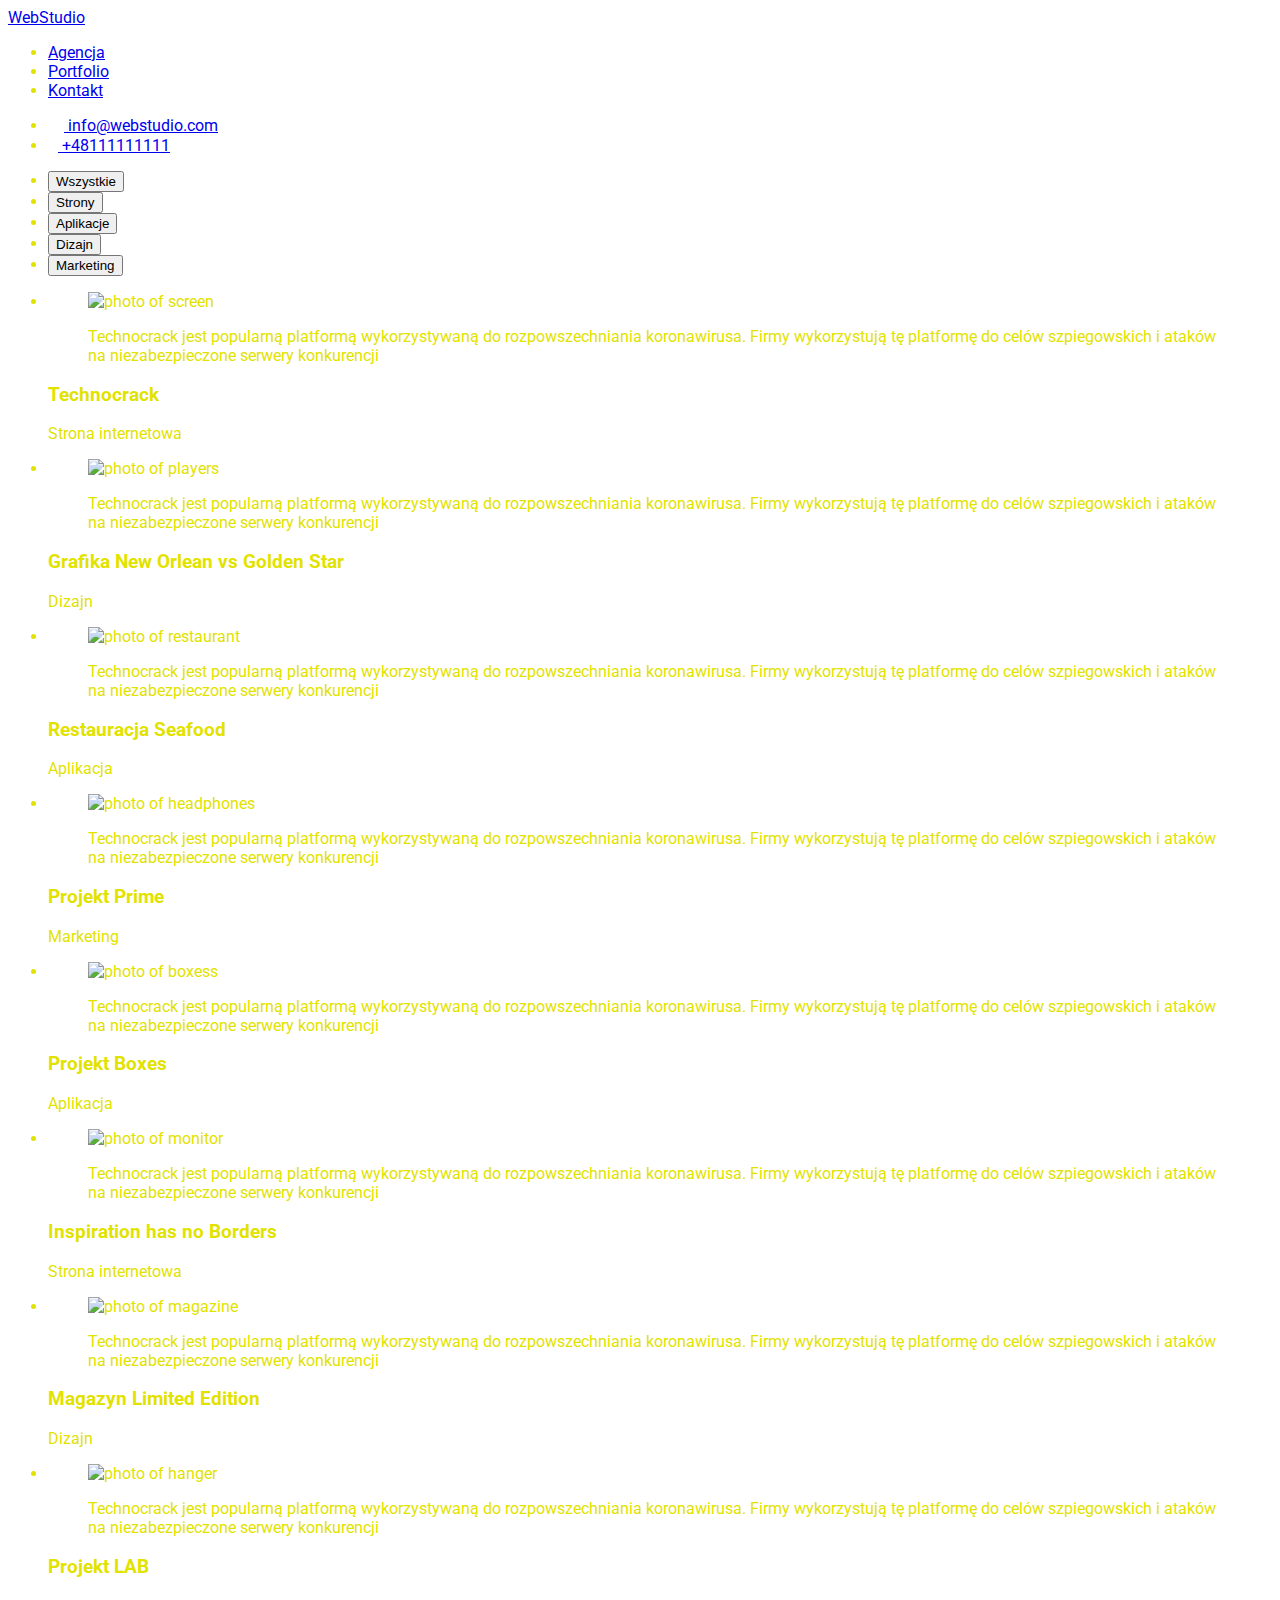
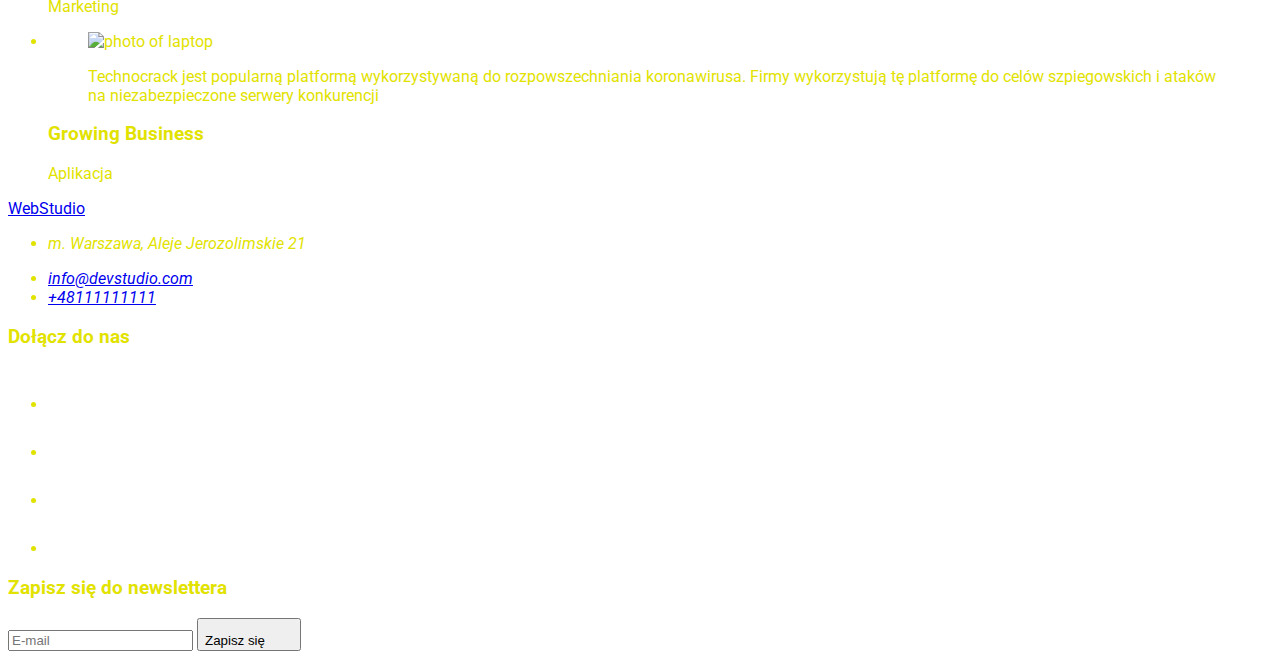
==== portfolio.html @ 644302ca "Add files via upload" ====
<!DOCTYPE html>
<html lang="pl">
  <head>
    <meta charset="UTF-8" />
    <meta name="viewport" content="width=device-width, initial-scale=1.0" />
    <title>Projekt</title>
    <link rel="preconnect" href="https://fonts.googleapis.com" />
    <link rel="preconnect" href="https://fonts.gstatic.com" crossorigin />
    <link
      rel="stylesheet"
      href="https://fonts.googleapis.com/css2?family=Raleway:wght@700&family=Roboto:wght@400;500;700;900&display=swap"
    />

    <link
      rel="stylesheet"
      href="https://cdnjs.cloudflare.com/ajax/libs/modern-normalize/1.1.0/modern-normalize.min.css"
      integrity="sha512-wpPYUAdjBVSE4KJnH1VR1HeZfpl1ub8YT/NKx4PuQ5NmX2tKuGu6U/JRp5y+Y8XG2tV+wKQpNHVUX03MfMFn9Q=="
      crossorigin="anonymous"
      referrerpolicy="no-referrer"
    />
    <link rel="stylesheet" href="./css/main.min.css" />

    <style>
      body {
        font-family: "Roboto", sans-serif;
      }
    </style>
  </head>
  <body>
    <header class="header">
      <nav class="header__links">
        <div class="header__container header__container--style">
          <div class="header__logo">
            <a class="header__logo-name" href="index.html"
              >Web<span class="header__logo-name--black">Studio</span></a
            >
            <ul class="header-menu">
              <li>
                <a class="header-menu__link" href="index.html">Agencja</a>
              </li>
              <li>
                <a class="header-menu__link" href="portfolio.html">Portfolio</a>
              </li>
              <li>
                <a class="header-menu__link" href="#">Kontakt</a>
              </li>
            </ul>
          </div>
          <div>
            <ul class="header-contact">
              <li>
                <a
                  class="header-contact__link"
                  href="mailto:info@devstudio.com"
                >
                  <svg class="header-contact__icon" width="16" height="12">
                    <use href="./images/icons.svg#icon-envelope"></use>
                  </svg>
                  info@webstudio.com
                </a>
              </li>
              <li>
                <a class="header-contact__link" href="tel:+48111111111">
                  <svg class="header-contact__icon" width="10" height="16">
                    <use href="./images/icons.svg#icon-smartphone"></use>
                  </svg>
                  +48111111111
                </a>
              </li>
            </ul>
          </div>
        </div>
      </nav>
    </header>
    <!--porfolio buttons block-->
    <section class="portfolio-buttons">
      <div class="container">
        <nav>
          <ul class="portfolio-buttons__filter">
            <li>
              <button class="portfolio-buttons__filter--style" type="button">
                Wszystkie
              </button>
            </li>
            <li>
              <button class="portfolio-buttons__filter--style" type="button">
                Strony
              </button>
            </li>
            <li>
              <button class="portfolio-buttons__filter--style" type="button">
                Aplikacje
              </button>
            </li>
            <li>
              <button class="portfolio-buttons__filter--style" type="button">
                Dizajn
              </button>
            </li>
            <li>
              <button class="portfolio-buttons__filter--style" type="button">
                Marketing
              </button>
            </li>
          </ul>
        </nav>
      </div>
    </section>
    <!--portfolio project block-->
    <section>
      <div class="container">
        <ul class="portfolio-project">
          <li class="portfolio-project__grid" tabindex="0">
            <div class="portfolio-project__card-box">
              <figure class="portfolio-project__images">
                <img
                  src="images/technocrack.jpg"
                  alt="photo of screen"
                  width="370"
                  height="294"
                />
                <div class="portfolio-project__overlay">
                  <p class="portfolio-project__description">
                    Technocrack jest popularną platformą wykorzystywaną do
                    rozpowszechniania koronawirusa. Firmy wykorzystują tę
                    platformę do celów szpiegowskich i ataków na
                    niezabezpieczone serwery konkurencji
                  </p>
                </div>
              </figure>
            </div>
            <div class="portfolio-project__image-title">
              <h3 class="portfolio-project__image-title--style">Technocrack</h3>
              <p class="portfolio-project__image-subtitle">
                Strona internetowa
              </p>
            </div>
          </li>
          <li class="portfolio-project__grid" tabindex="0">
            <div class="portfolio-project__card-box">
              <figure class="portfolio-project__images">
                <img
                  alt="photo of players "
                  src="images/new-orlean-vs-golden-star.jpg"
                  width="370"
                  height="294"
                />
                <div class="portfolio-project__overlay">
                  <p class="portfolio-project__description">
                    Technocrack jest popularną platformą wykorzystywaną do
                    rozpowszechniania koronawirusa. Firmy wykorzystują tę
                    platformę do celów szpiegowskich i ataków na
                    niezabezpieczone serwery konkurencji
                  </p>
                </div>
              </figure>
            </div>
            <div class="portfolio-project__image-title">
              <h3 class="portfolio-project__image-title--style">
                Grafika New Orlean vs Golden Star
              </h3>
              <p class="portfolio-project__image-subtitle">Dizajn</p>
            </div>
          </li>
          <li class="portfolio-project__grid" tabindex="0">
            <div class="portfolio-project__card-box">
              <figure class="portfolio-project__images">
                <img
                  alt="photo of restaurant"
                  src="images/restaurant-sea-food.jpg"
                  width="370"
                  height="294"
                />
                <div class="portfolio-project__overlay">
                  <p class="portfolio-project__description">
                    Technocrack jest popularną platformą wykorzystywaną do
                    rozpowszechniania koronawirusa. Firmy wykorzystują tę
                    platformę do celów szpiegowskich i ataków na
                    niezabezpieczone serwery konkurencji
                  </p>
                </div>
              </figure>
            </div>
            <div class="portfolio-project__image-title">
              <h3 class="portfolio-project__image-title--style">
                Restauracja Seafood
              </h3>
              <p class="portfolio-project__image-subtitle">Aplikacja</p>
            </div>
          </li>
          <li class="portfolio-project__grid" tabindex="0">
            <div class="portfolio-project__card-box">
              <figure class="portfolio-project__images">
                <img
                  alt="photo of headphones"
                  src="images/project-prime.jpg"
                  width="370"
                  height="294"
                />
                <div class="portfolio-project__overlay">
                  <p class="portfolio-project__description">
                    Technocrack jest popularną platformą wykorzystywaną do
                    rozpowszechniania koronawirusa. Firmy wykorzystują tę
                    platformę do celów szpiegowskich i ataków na
                    niezabezpieczone serwery konkurencji
                  </p>
                </div>
              </figure>
            </div>
            <div class="portfolio-project__image-title">
              <h3 class="portfolio-project__image-title--style">
                Projekt Prime
              </h3>
              <p class="portfolio-project__image-subtitle">Marketing</p>
            </div>
          </li>
          <li class="portfolio-project__grid" tabindex="0">
            <div class="portfolio-project__card-box">
              <figure class="portfolio-project__images">
                <img
                  alt="photo of boxess"
                  src="images/project-boxes.jpg"
                  width="370"
                  height="294"
                />
                <div class="portfolio-project__overlay">
                  <p class="portfolio-project__description">
                    Technocrack jest popularną platformą wykorzystywaną do
                    rozpowszechniania koronawirusa. Firmy wykorzystują tę
                    platformę do celów szpiegowskich i ataków na
                    niezabezpieczone serwery konkurencji
                  </p>
                </div>
              </figure>
            </div>
            <div class="portfolio-project__image-title">
              <h3 class="portfolio-project__image-title--style">
                Projekt Boxes
              </h3>
              <p class="portfolio-project__image-subtitle">Aplikacja</p>
            </div>
          </li>
          <li class="portfolio-project__grid" tabindex="0">
            <div class="portfolio-project__card-box">
              <figure class="portfolio-project__images">
                <img
                  alt="photo of monitor"
                  src="images/inspiration-has-no-borders.jpg"
                  width="370"
                  height="294"
                />
                <div class="portfolio-project__overlay">
                  <p class="portfolio-project__description">
                    Technocrack jest popularną platformą wykorzystywaną do
                    rozpowszechniania koronawirusa. Firmy wykorzystują tę
                    platformę do celów szpiegowskich i ataków na
                    niezabezpieczone serwery konkurencji
                  </p>
                </div>
              </figure>
            </div>
            <div class="portfolio-project__image-title">
              <h3 class="portfolio-project__image-title--style">
                Inspiration has no Borders
              </h3>
              <p class="portfolio-project__image-subtitle">
                Strona internetowa
              </p>
            </div>
          </li>
          <li class="portfolio-project__grid" tabindex="0">
            <div class="portfolio-project__card-box">
              <figure class="portfolio-project__images">
                <img
                  alt="photo of magazine"
                  src="images/magazine-limited-edition.jpg"
                  width="370"
                  height="294"
                />
                <div class="portfolio-project__overlay">
                  <p class="portfolio-project__description">
                    Technocrack jest popularną platformą wykorzystywaną do
                    rozpowszechniania koronawirusa. Firmy wykorzystują tę
                    platformę do celów szpiegowskich i ataków na
                    niezabezpieczone serwery konkurencji
                  </p>
                </div>
              </figure>
            </div>
            <div class="portfolio-project__image-title">
              <h3 class="portfolio-project__image-title--style">
                Magazyn Limited Edition
              </h3>
              <p class="portfolio-project__image-subtitle">Dizajn</p>
            </div>
          </li>
          <li class="portfolio-project__grid" tabindex="0">
            <div class="portfolio-project__card-box">
              <figure class="portfolio-project__images">
                <img
                  alt="photo of hanger"
                  src="images/project-lab.jpg"
                  width="370"
                  height="294"
                />
                <div class="portfolio-project__overlay">
                  <p class="portfolio-project__description">
                    Technocrack jest popularną platformą wykorzystywaną do
                    rozpowszechniania koronawirusa. Firmy wykorzystują tę
                    platformę do celów szpiegowskich i ataków na
                    niezabezpieczone serwery konkurencji
                  </p>
                </div>
              </figure>
            </div>
            <div class="portfolio-project__image-title">
              <h3 class="portfolio-project__image-title--style">Projekt LAB</h3>
              <p class="portfolio-project__image-subtitle">Marketing</p>
            </div>
          </li>
          <li class="portfolio-project__grid" tabindex="0">
            <div class="portfolio-project__card-box">
              <figure class="portfolio-project__images">
                <img
                  alt="photo of laptop"
                  src="images/growing-business.jpg"
                  width="370"
                  height="294"
                />
                <div class="portfolio-project__overlay">
                  <p class="portfolio-project__description">
                    Technocrack jest popularną platformą wykorzystywaną do
                    rozpowszechniania koronawirusa. Firmy wykorzystują tę
                    platformę do celów szpiegowskich i ataków na
                    niezabezpieczone serwery konkurencji
                  </p>
                </div>
              </figure>
            </div>
            <div class="portfolio-project__image-title">
              <h3 class="portfolio-project__image-title--style">
                Growing Business
              </h3>
              <p class="portfolio-project__image-subtitle">Aplikacja</p>
            </div>
          </li>
        </ul>
      </div>
    </section>

    <footer class="footer">
      <div class="container footer__links">
        <div>
          <a class="footer__logo-name" href="index.html"
            >Web<span class="footer__logo-name--white">Studio</span></a
          >
          <address>
            <ul class="footer-contacts">
              <li>
                <p class="footer-contacts__localization">
                  m. Warszawa, Aleje Jerozolimskie 21
                </p>
              </li>
              <li>
                <a
                  class="footer-contacts__localization--mail"
                  href="mailto:info@devstudio.com"
                  >info@devstudio.com</a
                >
              </li>
              <li>
                <a
                  class="footer-contacts__localization--phone"
                  href="tel:+48111111111"
                  >+48111111111</a
                >
              </li>
            </ul>
          </address>
        </div>

        <!--join us block-->
        <div class="join">
          <h3 class="join__h3">Dołącz do nas</h3>
          <ul class="join__icons">
            <li class="join__icons--style">
              <a href="#" class="join__icon">
                <svg class="join__icon--style" width="44" height="44">
                  <use
                    width="20"
                    height="20"
                    x="12px"
                    y="12px"
                    href="./images/icons.svg#icon-instagram"
                  ></use>
                </svg>
              </a>
            </li>
            <li class="join__icons--style">
              <a href="#" class="join__icon">
                <svg class="join__icon--style" width="44" height="44">
                  <use
                    width="20"
                    height="20"
                    x="12px"
                    y="12px"
                    href="./images/icons.svg#icon-twitter"
                  ></use>
                </svg>
              </a>
            </li>
            <li class="join__icons--style">
              <a href="#" class="join__icon">
                <svg class="join__icon--style" width="44" height="44">
                  <use
                    width="20"
                    height="20"
                    x="12px"
                    y="12px"
                    href="./images/icons.svg#icon-facebook"
                  ></use>
                </svg>
              </a>
            </li>
            <li class="join__icons--style">
              <a href="#" class="join__icon">
                <svg class="join__icon--style" width="44" height="44">
                  <use
                    width="20"
                    height="20"
                    x="12px"
                    y="12px"
                    href="./images/icons.svg#icon-linkedin"
                  ></use>
                </svg>
              </a>
            </li>
          </ul>
        </div>
        <!--newsletter block-->
        <div class="newsletter">
          <h3 class="newsletter__title">Zapisz się do newslettera</h3>
          <form class="newsletter__menu">
            <input
              class="newsletter__form"
              type="email"
              name="subscribe"
              placeholder="E-mail"
              required
            />
            <button class="newsletter__button" type="submit">
              <span class="newsletter__description">Zapisz się</span>
              <svg class="newsletter__icon" width="24" height="24">
                <use href="./images/icons.svg#icon-icon-send"></use>
              </svg>
            </button>
          </form>
        </div>
      </div>
    </footer>
  </body>
</html>
---- css/main.min.css ----
.logo{display:-webkit-box;display:-ms-flexbox;display:flex}body{color:#e2e200}/*# sourceMappingURL=main.min.css.map */
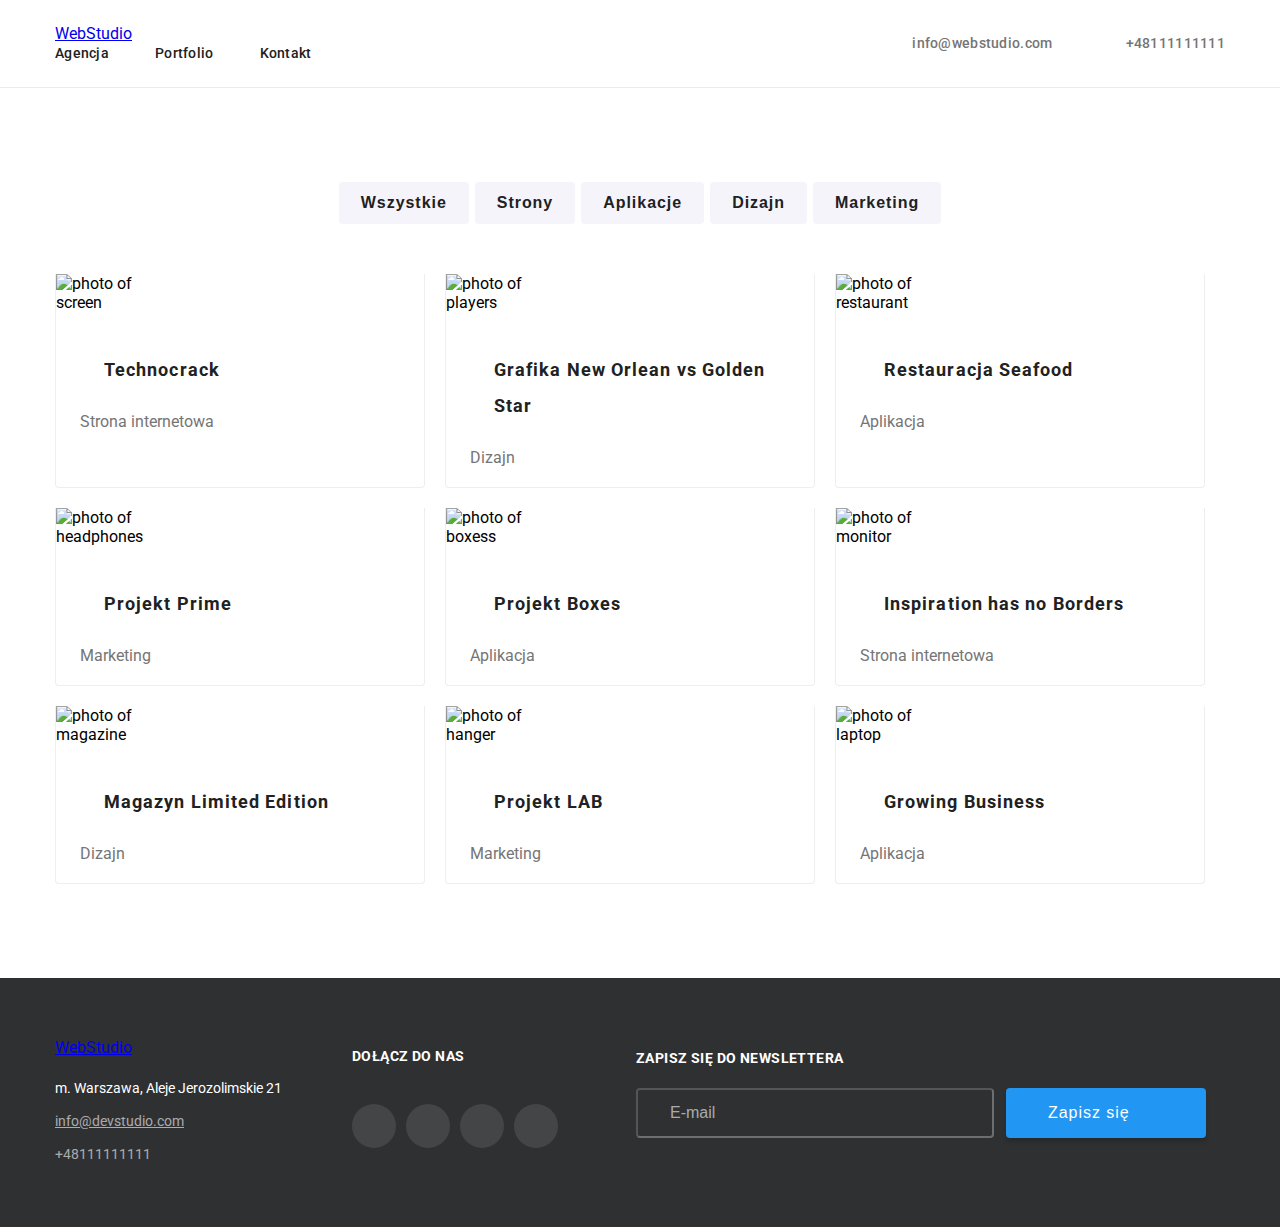
==== commit b6152d03: "Add files via upload" ====
--- a/portfolio.html
+++ b/portfolio.html
@@ -30,16 +30,22 @@
     <header class="header">
       <nav class="header__links">
         <div class="header__container header__container--style">
-          <div class="header__logo">
-            <a class="header__logo-name" href="index.html"
-              >Web<span class="header__logo-name--black">Studio</span></a
+          <div class="logo">
+            <a class="logo__studio" href="index.html"
+              >Web<span class="logo__studio logo__studio--black"
+                >Studio</span
+              ></a
             >
             <ul class="header-menu">
               <li>
                 <a class="header-menu__link" href="index.html">Agencja</a>
               </li>
               <li>
-                <a class="header-menu__link" href="portfolio.html">Portfolio</a>
+                <a
+                  class="header-menu__link header-menu__link--active"
+                  href="portfolio.html"
+                  >Portfolio</a
+                >
               </li>
               <li>
                 <a class="header-menu__link" href="#">Kontakt</a>
@@ -78,27 +84,27 @@
         <nav>
           <ul class="portfolio-buttons__filter">
             <li>
-              <button class="portfolio-buttons__filter--style" type="button">
+              <button class="portfolio-buttons__filter portfolio-buttons__filter--style" type="button">
                 Wszystkie
               </button>
             </li>
             <li>
-              <button class="portfolio-buttons__filter--style" type="button">
+              <button class="portfolio-buttons__filter portfolio-buttons__filter--style" type="button">
                 Strony
               </button>
             </li>
             <li>
-              <button class="portfolio-buttons__filter--style" type="button">
+              <button class="portfolio-buttons__filter portfolio-buttons__filter--style" type="button">
                 Aplikacje
               </button>
             </li>
             <li>
-              <button class="portfolio-buttons__filter--style" type="button">
+              <button class="portfolio-buttons__filter portfolio-buttons__filter--style" type="button">
                 Dizajn
               </button>
             </li>
             <li>
-              <button class="portfolio-buttons__filter--style" type="button">
+              <button class="portfolio-buttons__filter portfolio-buttons__filter--style" type="button">
                 Marketing
               </button>
             </li>
@@ -130,7 +136,7 @@
               </figure>
             </div>
             <div class="portfolio-project__image-title">
-              <h3 class="portfolio-project__image-title--style">Technocrack</h3>
+              <h3 class="portfolio-project__image-title portfolio-project__image-title--style">Technocrack</h3>
               <p class="portfolio-project__image-subtitle">
                 Strona internetowa
               </p>
@@ -156,7 +162,7 @@
               </figure>
             </div>
             <div class="portfolio-project__image-title">
-              <h3 class="portfolio-project__image-title--style">
+              <h3 class="portfolio-project__image-title portfolio-project__image-title--style">
                 Grafika New Orlean vs Golden Star
               </h3>
               <p class="portfolio-project__image-subtitle">Dizajn</p>
@@ -182,7 +188,7 @@
               </figure>
             </div>
             <div class="portfolio-project__image-title">
-              <h3 class="portfolio-project__image-title--style">
+              <h3 class="portfolio-project__image-title portfolio-project__image-title--style">
                 Restauracja Seafood
               </h3>
               <p class="portfolio-project__image-subtitle">Aplikacja</p>
@@ -208,7 +214,7 @@
               </figure>
             </div>
             <div class="portfolio-project__image-title">
-              <h3 class="portfolio-project__image-title--style">
+              <h3 class="portfolio-project__image-title portfolio-project__image-title--style">
                 Projekt Prime
               </h3>
               <p class="portfolio-project__image-subtitle">Marketing</p>
@@ -234,7 +240,7 @@
               </figure>
             </div>
             <div class="portfolio-project__image-title">
-              <h3 class="portfolio-project__image-title--style">
+              <h3 class="portfolio-project__image-title portfolio-project__image-title--style">
                 Projekt Boxes
               </h3>
               <p class="portfolio-project__image-subtitle">Aplikacja</p>
@@ -260,7 +266,7 @@
               </figure>
             </div>
             <div class="portfolio-project__image-title">
-              <h3 class="portfolio-project__image-title--style">
+              <h3 class="portfolio-project__image-title portfolio-project__image-title--style">
                 Inspiration has no Borders
               </h3>
               <p class="portfolio-project__image-subtitle">
@@ -288,7 +294,7 @@
               </figure>
             </div>
             <div class="portfolio-project__image-title">
-              <h3 class="portfolio-project__image-title--style">
+              <h3 class="portfolio-project__image-title portfolio-project__image-title--style">
                 Magazyn Limited Edition
               </h3>
               <p class="portfolio-project__image-subtitle">Dizajn</p>
@@ -314,7 +320,7 @@
               </figure>
             </div>
             <div class="portfolio-project__image-title">
-              <h3 class="portfolio-project__image-title--style">Projekt LAB</h3>
+              <h3 class="portfolio-project__image-title portfolio-project__image-title--style">Projekt LAB</h3>
               <p class="portfolio-project__image-subtitle">Marketing</p>
             </div>
           </li>
@@ -338,7 +344,7 @@
               </figure>
             </div>
             <div class="portfolio-project__image-title">
-              <h3 class="portfolio-project__image-title--style">
+              <h3 class="portfolio-project__image-title portfolio-project__image-title--style">
                 Growing Business
               </h3>
               <p class="portfolio-project__image-subtitle">Aplikacja</p>
@@ -351,9 +357,10 @@
     <footer class="footer">
       <div class="container footer__links">
         <div>
-          <a class="footer__logo-name" href="index.html"
-            >Web<span class="footer__logo-name--white">Studio</span></a
-          >
+          <a class="logo">
+            <a class="logo__studio" href="index.html"
+              >Web<span class="logo__studio logo__studio--white">Studio</span></a
+            >
           <address>
             <ul class="footer-contacts">
               <li>
@@ -363,14 +370,14 @@
               </li>
               <li>
                 <a
-                  class="footer-contacts__localization--mail"
+                  class="footer-contacts__localization footer-contacts__localization--mail"
                   href="mailto:info@devstudio.com"
                   >info@devstudio.com</a
                 >
               </li>
               <li>
                 <a
-                  class="footer-contacts__localization--phone"
+                  class="footer-contacts__localization footer-contacts__localization--phone"
                   href="tel:+48111111111"
                   >+48111111111</a
                 >
@@ -383,9 +390,9 @@
         <div class="join">
           <h3 class="join__h3">Dołącz do nas</h3>
           <ul class="join__icons">
-            <li class="join__icons--style">
+            <li class="join__icons join__icons--style">
               <a href="#" class="join__icon">
-                <svg class="join__icon--style" width="44" height="44">
+                <svg class="join__icon join__icon--style" width="44" height="44">
                   <use
                     width="20"
                     height="20"
@@ -396,9 +403,9 @@
                 </svg>
               </a>
             </li>
-            <li class="join__icons--style">
+            <li class="join__icons join__icons--style">
               <a href="#" class="join__icon">
-                <svg class="join__icon--style" width="44" height="44">
+                <svg class="join__icon join__icon--style" width="44" height="44">
                   <use
                     width="20"
                     height="20"
@@ -409,9 +416,9 @@
                 </svg>
               </a>
             </li>
-            <li class="join__icons--style">
+            <li class="join__icons join__icons--style">
               <a href="#" class="join__icon">
-                <svg class="join__icon--style" width="44" height="44">
+                <svg class="join__icon join__icon--style" width="44" height="44">
                   <use
                     width="20"
                     height="20"
@@ -422,9 +429,9 @@
                 </svg>
               </a>
             </li>
-            <li class="join__icons--style">
+            <li class="join__icons join__icons--style">
               <a href="#" class="join__icon">
-                <svg class="join__icon--style" width="44" height="44">
+                <svg class="join__icon join__icon--style" width="44" height="44">
                   <use
                     width="20"
                     height="20"
--- a/css/main.min.css
+++ b/css/main.min.css
@@ -1 +1 @@
-.logo{display:-webkit-box;display:-ms-flexbox;display:flex}body{color:#e2e200}/*# sourceMappingURL=main.min.css.map */+*,::before,::after{-webkit-box-sizing:border-box;box-sizing:border-box}ul,h1,h2,h3,h4,p,figure{margin:0px;padding:0px}body{font-family:"Roboto",sans-serif;background:#fff;margin:0}.section{padding-top:94px;padding-bottom:94px}.container{width:1200px;padding:0 15px;margin:0 auto}.header{padding:24px 0 25px;border-bottom:1px solid #ececec}.header__links{display:-webkit-box;display:-ms-flexbox;display:flex;-webkit-box-pack:justify;-ms-flex-pack:justify;justify-content:space-between;-webkit-box-align:center;-ms-flex-align:center;align-items:center}.header__container{padding-top:24px;padding-bottom:24px;display:-webkit-box;display:-ms-flexbox;display:flex;-webkit-box-pack:justify;-ms-flex-pack:justify;justify-content:space-between;-webkit-box-align:center;-ms-flex-align:center;align-items:center}.header__container--style{width:1200px;padding:0 15px;margin:0 auto}.header__logo{display:-webkit-box;display:-ms-flexbox;display:flex;-webkit-box-align:center;-ms-flex-align:center;align-items:center;gap:93px}.header__logo-name{font-family:"Raleway",sans-serif;font-style:bold;font-weight:700;font-size:26px;line-height:1.19;letter-spacing:.03em;color:#2196f3;text-decoration:none;border:none}.header__logo-name--black{color:#212121}.header .header-menu{display:-webkit-box;display:-ms-flexbox;display:flex;-webkit-box-orient:horizontal;-webkit-box-direction:normal;-ms-flex-direction:row;flex-direction:row;list-style:none;padding:0;gap:46px;-webkit-transition:250ms cubic-bezier(0.4, 0, 0.2, 1);transition:250ms cubic-bezier(0.4, 0, 0.2, 1);position:relative}.header .header-menu__link{font-weight:500;font-size:14px;line-height:1.14;text-align:left;letter-spacing:.02em;color:#212121;text-decoration:none;-webkit-transition:250ms cubic-bezier(0.4, 0, 0.2, 1);transition:250ms cubic-bezier(0.4, 0, 0.2, 1)}.header .header-menu__link:hover::after,.header .header-menu__link:focus::after{background-color:#2196f3;content:"";display:-webkit-box;display:-ms-flexbox;display:flex;-webkit-box-pack:center;-ms-flex-pack:center;justify-content:center;position:absolute;width:100%;height:4px;top:45px;border-radius:2px}.header .header-menu__link:hover,.header .header-menu__link:focus{color:#2196f3;position:relative}.header .header-contact{display:-webkit-box;display:-ms-flexbox;display:flex;gap:50px;list-style:none}.header .header-contact__link{font-weight:500;font-size:14px;line-height:1.14;text-align:left;letter-spacing:.02em;color:#757575;text-decoration:none;-webkit-transition:250ms cubic-bezier(0.4, 0, 0.2, 1);transition:250ms cubic-bezier(0.4, 0, 0.2, 1)}.header .header-contact__link:hover,.header .header-contact__link:focus{color:#2196f3}.header .header-contact__icon{vertical-align:middle;fill:currentColor;margin-right:10px}.footer{background-color:#2f3032;padding-top:60px;padding-bottom:60px;margin-top:94px}.footer__links{display:-webkit-box;display:-ms-flexbox;display:flex}.footer__logo-name{font-family:"Raleway",sans-serif;font-style:bold;font-weight:700;font-size:26px;line-height:1.19;letter-spacing:.03em;color:#2196f3;text-decoration:none;border:none}.footer__logo-name--white{color:#fff}.footer .footer-contacts{display:-webkit-box;display:-ms-flexbox;display:flex;-webkit-box-orient:vertical;-webkit-box-direction:normal;-ms-flex-direction:column;flex-direction:column;margin-top:20px;list-style-type:none;padding-left:0px;gap:9px}.footer .footer-contacts__localization{font-style:normal;font-weight:400;font-size:14px;line-height:1.71;letter-spacing:.03;color:#fff}.footer .footer-contacts__localization--mail{text-decoration:underline;color:rgba(255,255,255,.6);font-style:normal;font-weight:400;font-size:14px;line-height:1.71;text-align:left;letter-spacing:.03;-webkit-transition:250ms cubic-bezier(0.4, 0, 0.2, 1);transition:250ms cubic-bezier(0.4, 0, 0.2, 1)}.footer .footer-contacts__localization--phone{text-decoration:none;color:rgba(255,255,255,.6);font-style:normal;font-weight:400;font-size:14px;line-height:1.71;text-align:left;letter-spacing:.03;-webkit-transition:250ms cubic-bezier(0.4, 0, 0.2, 1);transition:250ms cubic-bezier(0.4, 0, 0.2, 1)}.footer .footer-contacts__localization--mail:hover,.footer .footer-contacts__localization--mail:focus{color:#2196f3}.footer .footer-contacts__localization--phone:hover,.footer .footer-contacts__localization--phone:focus{color:#2196f3}.footer .join{-webkit-box-align:center;-ms-flex-align:center;align-items:center;margin-top:-12px;margin-left:70px}.footer .join__h3{font-family:"Roboto";font-style:normal;font-weight:700;font-size:14px;line-height:1.17;letter-spacing:.03em;text-transform:uppercase;color:#fff;margin-top:22px;margin-bottom:0px}.footer .join__icons{list-style-type:none;margin-top:20px;display:-webkit-box;display:-ms-flexbox;display:flex;cursor:pointer;gap:10px}.footer .join__icon{display:block;border-radius:50%;fill:#afb1b8;-webkit-transition:250ms cubic-bezier(0.4, 0, 0.2, 1);transition:250ms cubic-bezier(0.4, 0, 0.2, 1)}.footer .join__icon--style{fill:#fff;display:block;border-radius:50%;background-color:rgba(255,255,255,.1)}.footer .join__icon:hover,.footer .join__icon:focus{fill:#fff;background-color:#2196f3;border-radius:50%}.footer .newsletter{width:570px;height:86px;margin-left:78px;margin-top:12px}.footer .newsletter__menu{display:-webkit-box;display:-ms-flexbox;display:flex}.footer .newsletter__title{font-family:"Roboto";font-style:normal;font-weight:700;font-size:14px;line-height:1.17;letter-spacing:.03em;text-transform:uppercase;color:#fff;margin-bottom:22px}.footer .newsletter__form{width:358px;height:50px;background-color:rgba(0,0,0,0);border-radius:4px;border-color:rgba(255,255,255,.3);color:rgba(255,255,255,.6);padding-left:16px}.footer .newsletter__form::-webkit-input-placeholder{font-size:16px;color:rgba(255,255,255,.6);padding-left:16px}.footer .newsletter__form::-moz-placeholder{font-size:16px;color:rgba(255,255,255,.6);padding-left:16px}.footer .newsletter__form:-ms-input-placeholder{font-size:16px;color:rgba(255,255,255,.6);padding-left:16px}.footer .newsletter__form::-ms-input-placeholder{font-size:16px;color:rgba(255,255,255,.6);padding-left:16px}.footer .newsletter__form::placeholder{font-size:16px;color:rgba(255,255,255,.6);padding-left:16px}.footer .newsletter__button{display:-webkit-box;display:-ms-flexbox;display:flex;-webkit-box-align:center;-ms-flex-align:center;align-items:center;-webkit-box-pack:center;-ms-flex-pack:center;justify-content:center;height:50px;border:none;border-radius:4px;background-color:#2196f3;margin-left:12px;-webkit-box-shadow:0px 4px 4px rgba(0,0,0,.15);box-shadow:0px 4px 4px rgba(0,0,0,.15);padding:0px 28px 0px 42px;gap:24px;-webkit-transition:background-color #2f3032;transition:background-color #2f3032}.footer .newsletter__description{font-size:16px;line-height:1.875;letter-spacing:.06em;color:#fff}.footer .newsletter__icon{fill:#fff}.footer .newsletter__button:hover,.footer .newsletter__button:focus{background-color:rgba(255,255,255,.1);cursor:pointer}.works{margin-top:-94px}.works__title{font-weight:700;font-size:36px;line-height:100%;text-align:center;color:#212121;margin-top:0;padding-bottom:50px}.works__images{display:-webkit-box;display:-ms-flexbox;display:flex;gap:30px;-webkit-box-pack:center;-ms-flex-pack:center;justify-content:center}.works__text-image{display:block;position:relative;overflow:hidden}.works__image-title{width:100%;font-weight:700;font-size:14px;line-height:1.14;text-align:center;letter-spacing:.03em;text-transform:uppercase;color:#fff;background-color:rgba(47,48,58,.8);padding-top:27px;padding-bottom:27px;z-index:1;position:absolute;bottom:0}.articles{display:-webkit-box;display:-ms-flexbox;display:flex;list-style:none}.articles__title{font-weight:700;font-size:14px;line-height:1.14;line-height:100%;text-align:left;vertical-align:top;letter-spacing:.03em}.articles__lorem{display:inline-block;margin-right:20px}.articles__icon{padding:25px 100px;display:-webkit-box;display:-ms-flexbox;display:flex;-webkit-box-pack:center;-ms-flex-pack:center;justify-content:center;-webkit-box-align:center;-ms-flex-align:center;align-items:center;margin-bottom:30px;border-radius:4px;background-color:#f5f4fa}.articles__subtitle{font-weight:400;font-size:14px;line-height:1.71;letter-spacing:.03;color:#757575}.hero{background-color:#2f3032;background-image:-webkit-gradient(linear, left top, left bottom, from(rgba(47, 48, 58, 0.4)), to(rgba(47, 48, 58, 0.4))),url("../images/overly.jpg");background-image:linear-gradient(rgba(47, 48, 58, 0.4), rgba(47, 48, 58, 0.4)),url("../images/overly.jpg");background-position:center;background-repeat:no-repeat}.hero__title{display:-webkit-box;display:-ms-flexbox;display:flex;-webkit-box-orient:vertical;-webkit-box-direction:normal;-ms-flex-direction:column;flex-direction:column;-webkit-box-pack:center;-ms-flex-pack:center;justify-content:center;-webkit-box-align:center;-ms-flex-align:center;align-items:center}.hero__title--style{font-weight:900;font-size:44px;line-height:1.36;margin:106px 252px 30px;letter-spacing:.06em;text-align:center;color:#fff}.hero__title button{font-weight:700;font-size:16px;line-height:1.875;letter-spacing:.06em;color:#fff;cursor:pointer;background:#2196f3;padding:10px 42px 10px 41px;margin-bottom:106px;-webkit-box-shadow:0px 4px 4px rgba(0,0,0,.15);box-shadow:0px 4px 4px rgba(0,0,0,.15);border:none;border-radius:4px;-webkit-transition:250ms cubic-bezier(0.4, 0, 0.2, 1);transition:250ms cubic-bezier(0.4, 0, 0.2, 1)}.backdrop{position:fixed;width:100%;height:100%;background-color:rgba(0,0,0,.5);display:-webkit-box;display:-ms-flexbox;display:flex;-webkit-box-pack:center;-ms-flex-pack:center;justify-content:center;-webkit-box-align:center;-ms-flex-align:center;align-items:center;inset:0}.is-hidden .modal{-webkit-transform:translateY(-150%);transform:translateY(-150%)}.is-hidden{pointer-events:none;visibility:hidden;opacity:0;-webkit-transition-property:opacity,visibility;transition-property:opacity,visibility;-webkit-transition-duration:250ms;transition-duration:250ms;-webkit-transition-timing-function:ease-out;transition-timing-function:ease-out}.modal{position:relative;width:528px;min-height:581px;padding:40px;background-color:#fff;-webkit-transform:translateY(0);transform:translateY(0);border-radius:4px;-webkit-transition:-webkit-transform 250ms cubic-bezier(0.4, 0, 0.2, 1);transition:-webkit-transform 250ms cubic-bezier(0.4, 0, 0.2, 1);transition:transform 250ms cubic-bezier(0.4, 0, 0.2, 1);transition:transform 250ms cubic-bezier(0.4, 0, 0.2, 1), -webkit-transform 250ms cubic-bezier(0.4, 0, 0.2, 1)}.modal__button-close{position:absolute;top:8px;right:8px;width:30px;height:30px;border:1px solid rgba(0,0,0,.1);background-color:#fff;border-radius:50%;cursor:pointer}.modal__title-form{font-weight:700;font-size:20px;line-height:1.15;text-align:center;color:#212121;margin-bottom:12px}.modal__form-label{display:block;position:relative;color:#757575;font-size:12px;margin-bottom:28px;width:448px;height:40px}.modal__form-icon{position:absolute;top:27px;left:13px}.modal__form-input{display:block;width:100%;height:40px;border:1px solid rgba(33,33,33,.2);border-radius:4px;margin-top:4px;padding-left:40px;-webkit-transition-property:border;transition-property:border;-webkit-transition-duration:250ms;transition-duration:250ms;-webkit-transition-timing-function:cubic-bezier(0.4, 0, 0.2, 1);transition-timing-function:cubic-bezier(0.4, 0, 0.2, 1)}.modal__form-label .modal__form-icon{-webkit-transition-property:fill;transition-property:fill;-webkit-transition-duration:250ms;transition-duration:250ms;-webkit-transition-timing-function:cubic-bezier(0.4, 0, 0.2, 1);transition-timing-function:cubic-bezier(0.4, 0, 0.2, 1)}.modal__form-input:focus{border-color:#2196f3;outline:none}.modal__form-input:focus{fill:#212121;-webkit-transition:border-color cubic-bezier(0.4, 0, 0.2, 1);transition:border-color cubic-bezier(0.4, 0, 0.2, 1)}.modal__field-form{display:block;margin-bottom:20px;font-style:regular;font-size:12px;line-height:14px;color:#757575;text-align:start}.modal__comment-title{display:block;margin-bottom:20px;font-style:regular;font-size:12px;line-height:14px;color:#757575;text-align:start}.modal__field-form{width:448px;height:120px;border:solid 1px;border-radius:4px;border-color:rgba(33,33,33,.2);-webkit-transition:border-color 250ms cubic-bezier(0.4, 0, 0.2, 1);transition:border-color 250ms cubic-bezier(0.4, 0, 0.2, 1)}.modal__field-form:focus{border-color:#2196f3}.modal__checkbox{display:-webkit-box;display:-ms-flexbox;display:flex;gap:7px;position:relative;cursor:pointer;margin-left:14px;margin-bottom:30px;-webkit-box-align:center;-ms-flex-align:center;align-items:center;text-align:center}.modal__checkbox-oryginal{position:absolute;opacity:0;cursor:pointer}.modal__checkbox-icon{-webkit-transition-duration:250ms;transition-duration:250ms;-webkit-transition-timing-function:cubic-bezier(0.4, 0, 0.2, 1);transition-timing-function:cubic-bezier(0.4, 0, 0.2, 1);fill:#fff;border:1px solid #212121;border-radius:2px}.modal__checkbox-oryginal:checked+.modal__checkbox-icon{background-color:#2196f3;border-color:#2196f3}.modal__text{font-size:14px;font-weight:400;line-height:24px;letter-spacing:.03em;color:#757575;-webkit-box-pack:center;-ms-flex-pack:center;justify-content:center;-webkit-box-align:center;-ms-flex-align:center;align-items:center}.modal__text-accept{color:#2196f3;text-decoration:underline}.modal__button-submit{width:200px;height:50px;background-color:#2196f3;color:#fff;border:none;border-radius:4px;letter-spacing:.06em;cursor:pointer;-webkit-box-shadow:0px 4px 4px rgba(0,0,0,.15);box-shadow:0px 4px 4px rgba(0,0,0,.15);-webkit-transition:250ms cubic-bezier(0.4, 0, 0.2, 1);transition:250ms cubic-bezier(0.4, 0, 0.2, 1);position:relative;margin-left:124px}.modal__button-submit:hover,.modal__button-submit:focus{-webkit-transform:scale(1.1);transform:scale(1.1)}.works{margin-top:-94px}.works__title{font-weight:700;font-size:36px;line-height:100%;text-align:center;color:#212121;margin-top:0;padding-bottom:50px}.works__images{display:-webkit-box;display:-ms-flexbox;display:flex;gap:30px;-webkit-box-pack:center;-ms-flex-pack:center;justify-content:center}.works__text-image{display:block;position:relative;overflow:hidden}.works__image-title{width:100%;font-weight:700;font-size:14px;line-height:1.14;text-align:center;letter-spacing:.03em;text-transform:uppercase;color:#fff;background-color:rgba(47,48,58,.8);padding-top:27px;padding-bottom:27px;z-index:1;position:absolute;bottom:0}.team{background-color:#f5f4fa}.team__title{font-weight:700;font-size:36px;line-height:100%;text-align:center;color:#212121;margin-top:0;padding-bottom:50px}.team__images-container{display:-webkit-box;display:-ms-flexbox;display:flex;-webkit-box-pack:justify;-ms-flex-pack:justify;justify-content:space-between;gap:30px;list-style-type:none}.team__image{-webkit-box-shadow:0px 1px 3px rgba(0,0,0,.12),0px 1px 1px rgba(0,0,0,.14),0px 2px 1px rgba(0,0,0,.2);box-shadow:0px 1px 3px rgba(0,0,0,.12),0px 1px 1px rgba(0,0,0,.14),0px 2px 1px rgba(0,0,0,.2);border-radius:0px 0px 4px 4px;background-color:#fff}.team__member{display:-webkit-box;display:-ms-flexbox;display:flex;-webkit-box-orient:vertical;-webkit-box-direction:normal;-ms-flex-direction:column;flex-direction:column;font-weight:500;font-size:16px;line-height:1.18;line-height:100%;text-align:center;vertical-align:top;letter-spacing:.03;color:#212121;padding-top:30px;padding-bottom:30px}.team__icons-box{display:-webkit-box;display:-ms-flexbox;display:flex;gap:10px;-webkit-box-align:center;-ms-flex-align:center;align-items:center;-ms-flex-pack:distribute;justify-content:space-around;fill:#afb1b8;padding-top:16px;padding-right:32px;padding-left:32px}.team__position{font-weight:400;font-size:16px;line-height:1.18;line-height:100%;text-align:center;vertical-align:top;letter-spacing:.03em;color:#2f3032;padding-top:10px}.team__icons{list-style-type:none}.team__icon{display:block;border-radius:50%;fill:#afb1b8;-webkit-transition:250ms cubic-bezier(0.4, 0, 0.2, 1);transition:250ms cubic-bezier(0.4, 0, 0.2, 1)}.team__icon:hover,.team__icon:focus{fill:#fff;background-color:#2196f3;border-radius:50%}.customers{font-weight:700;font-size:36px;line-height:100%;text-align:center;color:#212121;margin-top:0;padding-bottom:50px}.customers__box{display:-webkit-box;display:-ms-flexbox;display:flex;-webkit-box-pack:justify;-ms-flex-pack:justify;justify-content:space-between;list-style-type:none}.customers__box--icons{display:block;fill:#afb1b8;border:1px solid #afb1b8;border-radius:4px;-webkit-transition:250ms cubic-bezier(0.4, 0, 0.2, 1);transition:250ms cubic-bezier(0.4, 0, 0.2, 1)}.customers__box--icons:hover,.customers__box--icons:focus{fill:#2196f3;border-color:#2196f3}.portfolio-buttons{padding-top:94px}.portfolio-buttons__filter{display:-webkit-box;display:-ms-flexbox;display:flex;-webkit-box-orient:horizontal;-webkit-box-direction:normal;-ms-flex-direction:row;flex-direction:row;list-style-type:none;gap:6px;-webkit-box-pack:center;-ms-flex-pack:center;justify-content:center;-webkit-transition:250ms cubic-bezier(0.4, 0, 0.2, 1);transition:250ms cubic-bezier(0.4, 0, 0.2, 1)}.portfolio-buttons__filter--style{font-weight:700;font-size:16px;line-height:1.87;letter-spacing:.06em;color:#212121;padding-top:6px;padding-bottom:6px;padding-left:22px;padding-right:22px;border:none;border-radius:4px;background-color:#f5f4fa}.portfolio-buttons__filter--style:hover,.portfolio-buttons__filter--style:focus{color:#fff;background-color:#2196f3;cursor:pointer}.portfolio-project{margin-top:50px;display:-webkit-box;display:-ms-flexbox;display:flex;-ms-flex-wrap:wrap;flex-wrap:wrap;gap:20px;list-style-type:none}.portfolio-project__grid{background-color:#fff;border-radius:0px 0px 4px 4px;border-bottom:1px solid #eee;border:1px solid #eee;border-top:none;width:370px;-webkit-transition:250ms cubic-bezier(0.4, 0, 0.2, 1);transition:250ms cubic-bezier(0.4, 0, 0.2, 1)}.portfolio-project__grid:hover{-webkit-box-shadow:0px 1px 1px rgba(0,0,0,.12),0px 4px 4px rgba(0,0,0,.06),1px 4px 6px rgba(0,0,0,.16);box-shadow:0px 1px 1px rgba(0,0,0,.12),0px 4px 4px rgba(0,0,0,.06),1px 4px 6px rgba(0,0,0,.16);cursor:pointer}.portfolio-project__overlay{position:absolute;top:0;left:0;width:100%;height:100%;background-color:rgba(33,150,243,.9);-webkit-transform:translateY(100%);transform:translateY(100%);-webkit-transition:250ms cubic-bezier(0.4, 0, 0.2, 1);transition:250ms cubic-bezier(0.4, 0, 0.2, 1)}.portfolio-project__grid:hover .portfolio-project__overlay,.portfolio-project__grid:focus .portfolio-project__overlay{-webkit-transform:translate(0);transform:translate(0)}.portfolio-project__card-box{position:relative;overflow:hidden}.portfolio-project__images{width:calc((100% - 60px)/3);background-color:#fff}.portfolio-project__image-title{color:#212121;padding-bottom:20px;padding-top:20px;padding-left:24px;padding-right:24px}.portfolio-project__image-title--style{font-size:18px;font-weight:700;line-height:2;letter-spacing:.06em;text-align:left}.portfolio-project__image-subtitle{color:#757575;margin-top:4px}.portfolio-project__description{color:#fff;font-family:"Roboto";font-style:normal;font-weight:400;font-size:18px;line-height:1.56;letter-spacing:.03em;padding:49px 45px 49px 24px}/*# sourceMappingURL=main.min.css.map */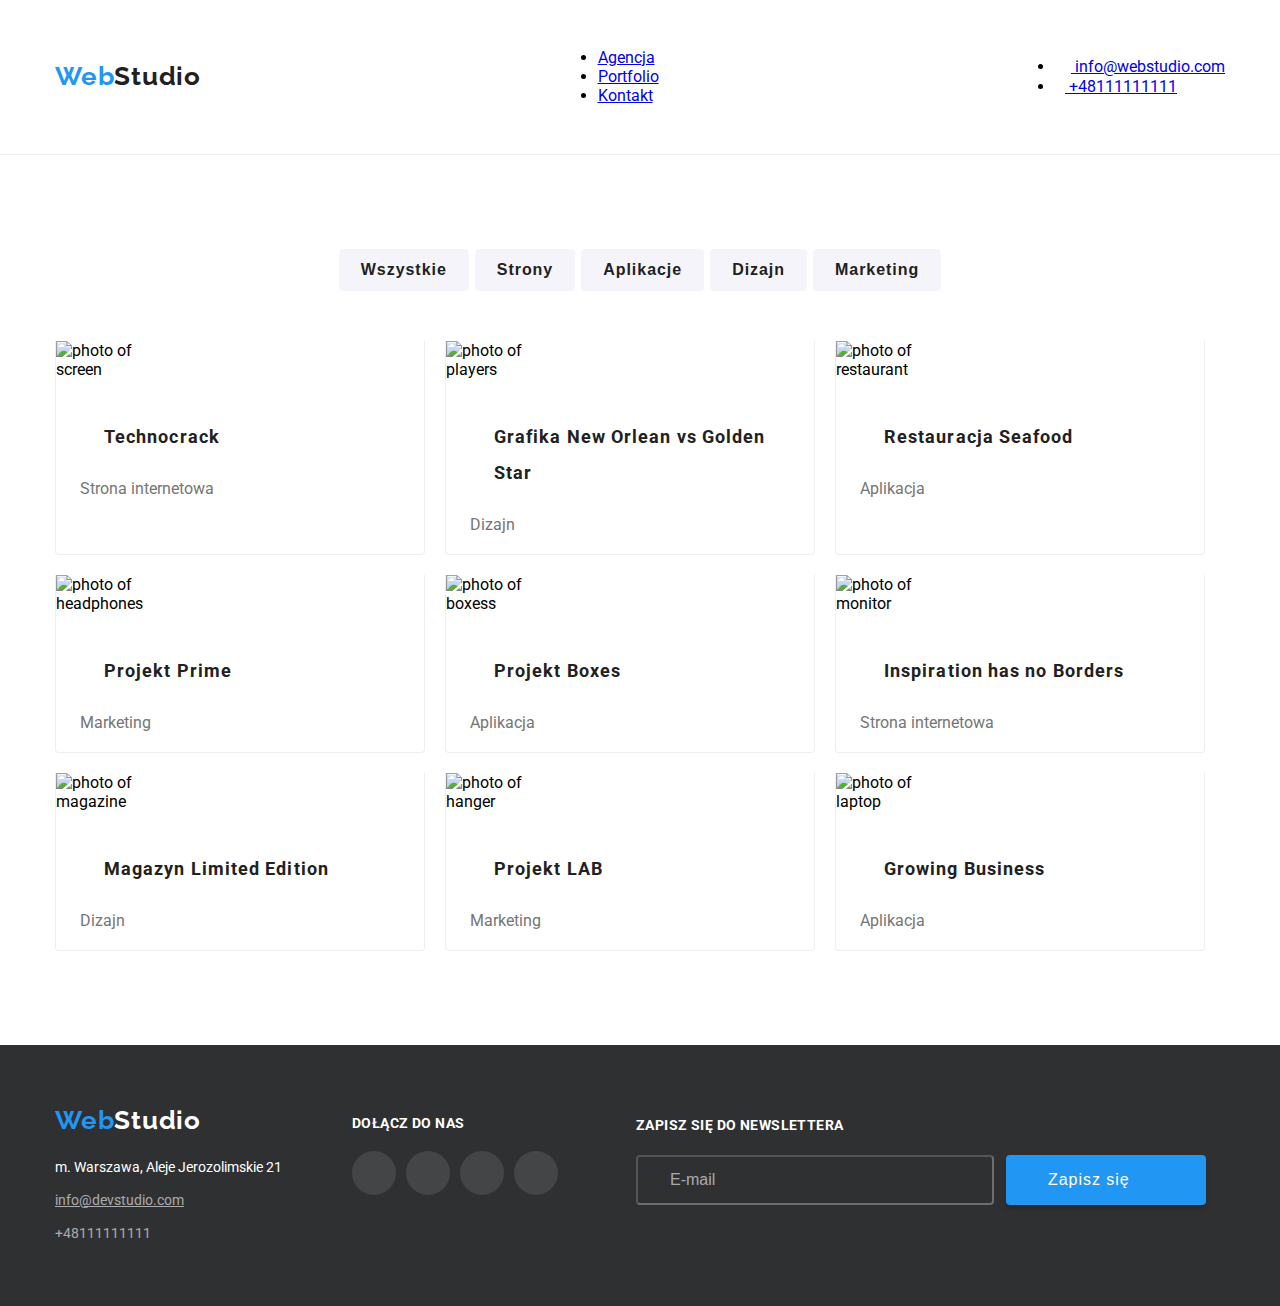
==== commit deb910fc: "Add files via upload" ====
--- a/portfolio.html
+++ b/portfolio.html
@@ -28,46 +28,43 @@
   </head>
   <body>
     <header class="header">
-      <nav class="header__links">
-        <div class="header__container header__container--style">
-          <div class="logo">
-            <a class="logo__studio" href="index.html"
-              >Web<span class="logo__studio logo__studio--black"
-                >Studio</span
-              ></a
+      <div class="container header__container">
+        <a class="logo__studio" href="index.html"
+              >Web<span class="logo__studio logo__studio--black">Studio</span></a
             >
-            <ul class="header-menu">
-              <li>
-                <a class="header-menu__link" href="index.html">Agencja</a>
-              </li>
+       <nav>
+        <ul class="header__menu">
+          <li>
+            <a
+              class="header__menu-link"
+              href="index.html"
+              >Agencja</a
+            >
+          </li>
+          <li>
+            <a class="header__menu-link header__menu-link--active" href="portfolio.html">Portfolio</a>
+          </li>
+          <li>
+            <a class="header__menu-link" href="#">Kontakt</a>
+          </li>
+        </ul>
+       </nav>
+       
+          <ul class="header__contact">
               <li>
                 <a
-                  class="header-menu__link header-menu__link--active"
-                  href="portfolio.html"
-                  >Portfolio</a
-                >
-              </li>
-              <li>
-                <a class="header-menu__link" href="#">Kontakt</a>
-              </li>
-            </ul>
-          </div>
-          <div>
-            <ul class="header-contact">
-              <li>
-                <a
-                  class="header-contact__link"
+                  class="header__contact-link"
                   href="mailto:info@devstudio.com"
                 >
-                  <svg class="header-contact__icon" width="16" height="12">
+                  <svg class="header__contact-icon" width="16" height="12">
                     <use href="./images/icons.svg#icon-envelope"></use>
                   </svg>
                   info@webstudio.com
                 </a>
               </li>
               <li>
-                <a class="header-contact__link" href="tel:+48111111111">
-                  <svg class="header-contact__icon" width="10" height="16">
+                <a class="header__contact-link" href="tel:+48111111111">
+                  <svg class="header__contact-icon" width="10" height="16">
                     <use href="./images/icons.svg#icon-smartphone"></use>
                   </svg>
                   +48111111111
@@ -75,8 +72,7 @@
               </li>
             </ul>
           </div>
-        </div>
-      </nav>
+        
     </header>
     <!--porfolio buttons block-->
     <section class="portfolio-buttons">
--- a/css/main.min.css
+++ b/css/main.min.css
@@ -1 +1 @@
-*,::before,::after{-webkit-box-sizing:border-box;box-sizing:border-box}ul,h1,h2,h3,h4,p,figure{margin:0px;padding:0px}body{font-family:"Roboto",sans-serif;background:#fff;margin:0}.section{padding-top:94px;padding-bottom:94px}.container{width:1200px;padding:0 15px;margin:0 auto}.header{padding:24px 0 25px;border-bottom:1px solid #ececec}.header__links{display:-webkit-box;display:-ms-flexbox;display:flex;-webkit-box-pack:justify;-ms-flex-pack:justify;justify-content:space-between;-webkit-box-align:center;-ms-flex-align:center;align-items:center}.header__container{padding-top:24px;padding-bottom:24px;display:-webkit-box;display:-ms-flexbox;display:flex;-webkit-box-pack:justify;-ms-flex-pack:justify;justify-content:space-between;-webkit-box-align:center;-ms-flex-align:center;align-items:center}.header__container--style{width:1200px;padding:0 15px;margin:0 auto}.header__logo{display:-webkit-box;display:-ms-flexbox;display:flex;-webkit-box-align:center;-ms-flex-align:center;align-items:center;gap:93px}.header__logo-name{font-family:"Raleway",sans-serif;font-style:bold;font-weight:700;font-size:26px;line-height:1.19;letter-spacing:.03em;color:#2196f3;text-decoration:none;border:none}.header__logo-name--black{color:#212121}.header .header-menu{display:-webkit-box;display:-ms-flexbox;display:flex;-webkit-box-orient:horizontal;-webkit-box-direction:normal;-ms-flex-direction:row;flex-direction:row;list-style:none;padding:0;gap:46px;-webkit-transition:250ms cubic-bezier(0.4, 0, 0.2, 1);transition:250ms cubic-bezier(0.4, 0, 0.2, 1);position:relative}.header .header-menu__link{font-weight:500;font-size:14px;line-height:1.14;text-align:left;letter-spacing:.02em;color:#212121;text-decoration:none;-webkit-transition:250ms cubic-bezier(0.4, 0, 0.2, 1);transition:250ms cubic-bezier(0.4, 0, 0.2, 1)}.header .header-menu__link:hover::after,.header .header-menu__link:focus::after{background-color:#2196f3;content:"";display:-webkit-box;display:-ms-flexbox;display:flex;-webkit-box-pack:center;-ms-flex-pack:center;justify-content:center;position:absolute;width:100%;height:4px;top:45px;border-radius:2px}.header .header-menu__link:hover,.header .header-menu__link:focus{color:#2196f3;position:relative}.header .header-contact{display:-webkit-box;display:-ms-flexbox;display:flex;gap:50px;list-style:none}.header .header-contact__link{font-weight:500;font-size:14px;line-height:1.14;text-align:left;letter-spacing:.02em;color:#757575;text-decoration:none;-webkit-transition:250ms cubic-bezier(0.4, 0, 0.2, 1);transition:250ms cubic-bezier(0.4, 0, 0.2, 1)}.header .header-contact__link:hover,.header .header-contact__link:focus{color:#2196f3}.header .header-contact__icon{vertical-align:middle;fill:currentColor;margin-right:10px}.footer{background-color:#2f3032;padding-top:60px;padding-bottom:60px;margin-top:94px}.footer__links{display:-webkit-box;display:-ms-flexbox;display:flex}.footer__logo-name{font-family:"Raleway",sans-serif;font-style:bold;font-weight:700;font-size:26px;line-height:1.19;letter-spacing:.03em;color:#2196f3;text-decoration:none;border:none}.footer__logo-name--white{color:#fff}.footer .footer-contacts{display:-webkit-box;display:-ms-flexbox;display:flex;-webkit-box-orient:vertical;-webkit-box-direction:normal;-ms-flex-direction:column;flex-direction:column;margin-top:20px;list-style-type:none;padding-left:0px;gap:9px}.footer .footer-contacts__localization{font-style:normal;font-weight:400;font-size:14px;line-height:1.71;letter-spacing:.03;color:#fff}.footer .footer-contacts__localization--mail{text-decoration:underline;color:rgba(255,255,255,.6);font-style:normal;font-weight:400;font-size:14px;line-height:1.71;text-align:left;letter-spacing:.03;-webkit-transition:250ms cubic-bezier(0.4, 0, 0.2, 1);transition:250ms cubic-bezier(0.4, 0, 0.2, 1)}.footer .footer-contacts__localization--phone{text-decoration:none;color:rgba(255,255,255,.6);font-style:normal;font-weight:400;font-size:14px;line-height:1.71;text-align:left;letter-spacing:.03;-webkit-transition:250ms cubic-bezier(0.4, 0, 0.2, 1);transition:250ms cubic-bezier(0.4, 0, 0.2, 1)}.footer .footer-contacts__localization--mail:hover,.footer .footer-contacts__localization--mail:focus{color:#2196f3}.footer .footer-contacts__localization--phone:hover,.footer .footer-contacts__localization--phone:focus{color:#2196f3}.footer .join{-webkit-box-align:center;-ms-flex-align:center;align-items:center;margin-top:-12px;margin-left:70px}.footer .join__h3{font-family:"Roboto";font-style:normal;font-weight:700;font-size:14px;line-height:1.17;letter-spacing:.03em;text-transform:uppercase;color:#fff;margin-top:22px;margin-bottom:0px}.footer .join__icons{list-style-type:none;margin-top:20px;display:-webkit-box;display:-ms-flexbox;display:flex;cursor:pointer;gap:10px}.footer .join__icon{display:block;border-radius:50%;fill:#afb1b8;-webkit-transition:250ms cubic-bezier(0.4, 0, 0.2, 1);transition:250ms cubic-bezier(0.4, 0, 0.2, 1)}.footer .join__icon--style{fill:#fff;display:block;border-radius:50%;background-color:rgba(255,255,255,.1)}.footer .join__icon:hover,.footer .join__icon:focus{fill:#fff;background-color:#2196f3;border-radius:50%}.footer .newsletter{width:570px;height:86px;margin-left:78px;margin-top:12px}.footer .newsletter__menu{display:-webkit-box;display:-ms-flexbox;display:flex}.footer .newsletter__title{font-family:"Roboto";font-style:normal;font-weight:700;font-size:14px;line-height:1.17;letter-spacing:.03em;text-transform:uppercase;color:#fff;margin-bottom:22px}.footer .newsletter__form{width:358px;height:50px;background-color:rgba(0,0,0,0);border-radius:4px;border-color:rgba(255,255,255,.3);color:rgba(255,255,255,.6);padding-left:16px}.footer .newsletter__form::-webkit-input-placeholder{font-size:16px;color:rgba(255,255,255,.6);padding-left:16px}.footer .newsletter__form::-moz-placeholder{font-size:16px;color:rgba(255,255,255,.6);padding-left:16px}.footer .newsletter__form:-ms-input-placeholder{font-size:16px;color:rgba(255,255,255,.6);padding-left:16px}.footer .newsletter__form::-ms-input-placeholder{font-size:16px;color:rgba(255,255,255,.6);padding-left:16px}.footer .newsletter__form::placeholder{font-size:16px;color:rgba(255,255,255,.6);padding-left:16px}.footer .newsletter__button{display:-webkit-box;display:-ms-flexbox;display:flex;-webkit-box-align:center;-ms-flex-align:center;align-items:center;-webkit-box-pack:center;-ms-flex-pack:center;justify-content:center;height:50px;border:none;border-radius:4px;background-color:#2196f3;margin-left:12px;-webkit-box-shadow:0px 4px 4px rgba(0,0,0,.15);box-shadow:0px 4px 4px rgba(0,0,0,.15);padding:0px 28px 0px 42px;gap:24px;-webkit-transition:background-color #2f3032;transition:background-color #2f3032}.footer .newsletter__description{font-size:16px;line-height:1.875;letter-spacing:.06em;color:#fff}.footer .newsletter__icon{fill:#fff}.footer .newsletter__button:hover,.footer .newsletter__button:focus{background-color:rgba(255,255,255,.1);cursor:pointer}.works{margin-top:-94px}.works__title{font-weight:700;font-size:36px;line-height:100%;text-align:center;color:#212121;margin-top:0;padding-bottom:50px}.works__images{display:-webkit-box;display:-ms-flexbox;display:flex;gap:30px;-webkit-box-pack:center;-ms-flex-pack:center;justify-content:center}.works__text-image{display:block;position:relative;overflow:hidden}.works__image-title{width:100%;font-weight:700;font-size:14px;line-height:1.14;text-align:center;letter-spacing:.03em;text-transform:uppercase;color:#fff;background-color:rgba(47,48,58,.8);padding-top:27px;padding-bottom:27px;z-index:1;position:absolute;bottom:0}.articles{display:-webkit-box;display:-ms-flexbox;display:flex;list-style:none}.articles__title{font-weight:700;font-size:14px;line-height:1.14;line-height:100%;text-align:left;vertical-align:top;letter-spacing:.03em}.articles__lorem{display:inline-block;margin-right:20px}.articles__icon{padding:25px 100px;display:-webkit-box;display:-ms-flexbox;display:flex;-webkit-box-pack:center;-ms-flex-pack:center;justify-content:center;-webkit-box-align:center;-ms-flex-align:center;align-items:center;margin-bottom:30px;border-radius:4px;background-color:#f5f4fa}.articles__subtitle{font-weight:400;font-size:14px;line-height:1.71;letter-spacing:.03;color:#757575}.hero{background-color:#2f3032;background-image:-webkit-gradient(linear, left top, left bottom, from(rgba(47, 48, 58, 0.4)), to(rgba(47, 48, 58, 0.4))),url("../images/overly.jpg");background-image:linear-gradient(rgba(47, 48, 58, 0.4), rgba(47, 48, 58, 0.4)),url("../images/overly.jpg");background-position:center;background-repeat:no-repeat}.hero__title{display:-webkit-box;display:-ms-flexbox;display:flex;-webkit-box-orient:vertical;-webkit-box-direction:normal;-ms-flex-direction:column;flex-direction:column;-webkit-box-pack:center;-ms-flex-pack:center;justify-content:center;-webkit-box-align:center;-ms-flex-align:center;align-items:center}.hero__title--style{font-weight:900;font-size:44px;line-height:1.36;margin:106px 252px 30px;letter-spacing:.06em;text-align:center;color:#fff}.hero__title button{font-weight:700;font-size:16px;line-height:1.875;letter-spacing:.06em;color:#fff;cursor:pointer;background:#2196f3;padding:10px 42px 10px 41px;margin-bottom:106px;-webkit-box-shadow:0px 4px 4px rgba(0,0,0,.15);box-shadow:0px 4px 4px rgba(0,0,0,.15);border:none;border-radius:4px;-webkit-transition:250ms cubic-bezier(0.4, 0, 0.2, 1);transition:250ms cubic-bezier(0.4, 0, 0.2, 1)}.backdrop{position:fixed;width:100%;height:100%;background-color:rgba(0,0,0,.5);display:-webkit-box;display:-ms-flexbox;display:flex;-webkit-box-pack:center;-ms-flex-pack:center;justify-content:center;-webkit-box-align:center;-ms-flex-align:center;align-items:center;inset:0}.is-hidden .modal{-webkit-transform:translateY(-150%);transform:translateY(-150%)}.is-hidden{pointer-events:none;visibility:hidden;opacity:0;-webkit-transition-property:opacity,visibility;transition-property:opacity,visibility;-webkit-transition-duration:250ms;transition-duration:250ms;-webkit-transition-timing-function:ease-out;transition-timing-function:ease-out}.modal{position:relative;width:528px;min-height:581px;padding:40px;background-color:#fff;-webkit-transform:translateY(0);transform:translateY(0);border-radius:4px;-webkit-transition:-webkit-transform 250ms cubic-bezier(0.4, 0, 0.2, 1);transition:-webkit-transform 250ms cubic-bezier(0.4, 0, 0.2, 1);transition:transform 250ms cubic-bezier(0.4, 0, 0.2, 1);transition:transform 250ms cubic-bezier(0.4, 0, 0.2, 1), -webkit-transform 250ms cubic-bezier(0.4, 0, 0.2, 1)}.modal__button-close{position:absolute;top:8px;right:8px;width:30px;height:30px;border:1px solid rgba(0,0,0,.1);background-color:#fff;border-radius:50%;cursor:pointer}.modal__title-form{font-weight:700;font-size:20px;line-height:1.15;text-align:center;color:#212121;margin-bottom:12px}.modal__form-label{display:block;position:relative;color:#757575;font-size:12px;margin-bottom:28px;width:448px;height:40px}.modal__form-icon{position:absolute;top:27px;left:13px}.modal__form-input{display:block;width:100%;height:40px;border:1px solid rgba(33,33,33,.2);border-radius:4px;margin-top:4px;padding-left:40px;-webkit-transition-property:border;transition-property:border;-webkit-transition-duration:250ms;transition-duration:250ms;-webkit-transition-timing-function:cubic-bezier(0.4, 0, 0.2, 1);transition-timing-function:cubic-bezier(0.4, 0, 0.2, 1)}.modal__form-label .modal__form-icon{-webkit-transition-property:fill;transition-property:fill;-webkit-transition-duration:250ms;transition-duration:250ms;-webkit-transition-timing-function:cubic-bezier(0.4, 0, 0.2, 1);transition-timing-function:cubic-bezier(0.4, 0, 0.2, 1)}.modal__form-input:focus{border-color:#2196f3;outline:none}.modal__form-input:focus{fill:#212121;-webkit-transition:border-color cubic-bezier(0.4, 0, 0.2, 1);transition:border-color cubic-bezier(0.4, 0, 0.2, 1)}.modal__field-form{display:block;margin-bottom:20px;font-style:regular;font-size:12px;line-height:14px;color:#757575;text-align:start}.modal__comment-title{display:block;margin-bottom:20px;font-style:regular;font-size:12px;line-height:14px;color:#757575;text-align:start}.modal__field-form{width:448px;height:120px;border:solid 1px;border-radius:4px;border-color:rgba(33,33,33,.2);-webkit-transition:border-color 250ms cubic-bezier(0.4, 0, 0.2, 1);transition:border-color 250ms cubic-bezier(0.4, 0, 0.2, 1)}.modal__field-form:focus{border-color:#2196f3}.modal__checkbox{display:-webkit-box;display:-ms-flexbox;display:flex;gap:7px;position:relative;cursor:pointer;margin-left:14px;margin-bottom:30px;-webkit-box-align:center;-ms-flex-align:center;align-items:center;text-align:center}.modal__checkbox-oryginal{position:absolute;opacity:0;cursor:pointer}.modal__checkbox-icon{-webkit-transition-duration:250ms;transition-duration:250ms;-webkit-transition-timing-function:cubic-bezier(0.4, 0, 0.2, 1);transition-timing-function:cubic-bezier(0.4, 0, 0.2, 1);fill:#fff;border:1px solid #212121;border-radius:2px}.modal__checkbox-oryginal:checked+.modal__checkbox-icon{background-color:#2196f3;border-color:#2196f3}.modal__text{font-size:14px;font-weight:400;line-height:24px;letter-spacing:.03em;color:#757575;-webkit-box-pack:center;-ms-flex-pack:center;justify-content:center;-webkit-box-align:center;-ms-flex-align:center;align-items:center}.modal__text-accept{color:#2196f3;text-decoration:underline}.modal__button-submit{width:200px;height:50px;background-color:#2196f3;color:#fff;border:none;border-radius:4px;letter-spacing:.06em;cursor:pointer;-webkit-box-shadow:0px 4px 4px rgba(0,0,0,.15);box-shadow:0px 4px 4px rgba(0,0,0,.15);-webkit-transition:250ms cubic-bezier(0.4, 0, 0.2, 1);transition:250ms cubic-bezier(0.4, 0, 0.2, 1);position:relative;margin-left:124px}.modal__button-submit:hover,.modal__button-submit:focus{-webkit-transform:scale(1.1);transform:scale(1.1)}.works{margin-top:-94px}.works__title{font-weight:700;font-size:36px;line-height:100%;text-align:center;color:#212121;margin-top:0;padding-bottom:50px}.works__images{display:-webkit-box;display:-ms-flexbox;display:flex;gap:30px;-webkit-box-pack:center;-ms-flex-pack:center;justify-content:center}.works__text-image{display:block;position:relative;overflow:hidden}.works__image-title{width:100%;font-weight:700;font-size:14px;line-height:1.14;text-align:center;letter-spacing:.03em;text-transform:uppercase;color:#fff;background-color:rgba(47,48,58,.8);padding-top:27px;padding-bottom:27px;z-index:1;position:absolute;bottom:0}.team{background-color:#f5f4fa}.team__title{font-weight:700;font-size:36px;line-height:100%;text-align:center;color:#212121;margin-top:0;padding-bottom:50px}.team__images-container{display:-webkit-box;display:-ms-flexbox;display:flex;-webkit-box-pack:justify;-ms-flex-pack:justify;justify-content:space-between;gap:30px;list-style-type:none}.team__image{-webkit-box-shadow:0px 1px 3px rgba(0,0,0,.12),0px 1px 1px rgba(0,0,0,.14),0px 2px 1px rgba(0,0,0,.2);box-shadow:0px 1px 3px rgba(0,0,0,.12),0px 1px 1px rgba(0,0,0,.14),0px 2px 1px rgba(0,0,0,.2);border-radius:0px 0px 4px 4px;background-color:#fff}.team__member{display:-webkit-box;display:-ms-flexbox;display:flex;-webkit-box-orient:vertical;-webkit-box-direction:normal;-ms-flex-direction:column;flex-direction:column;font-weight:500;font-size:16px;line-height:1.18;line-height:100%;text-align:center;vertical-align:top;letter-spacing:.03;color:#212121;padding-top:30px;padding-bottom:30px}.team__icons-box{display:-webkit-box;display:-ms-flexbox;display:flex;gap:10px;-webkit-box-align:center;-ms-flex-align:center;align-items:center;-ms-flex-pack:distribute;justify-content:space-around;fill:#afb1b8;padding-top:16px;padding-right:32px;padding-left:32px}.team__position{font-weight:400;font-size:16px;line-height:1.18;line-height:100%;text-align:center;vertical-align:top;letter-spacing:.03em;color:#2f3032;padding-top:10px}.team__icons{list-style-type:none}.team__icon{display:block;border-radius:50%;fill:#afb1b8;-webkit-transition:250ms cubic-bezier(0.4, 0, 0.2, 1);transition:250ms cubic-bezier(0.4, 0, 0.2, 1)}.team__icon:hover,.team__icon:focus{fill:#fff;background-color:#2196f3;border-radius:50%}.customers{font-weight:700;font-size:36px;line-height:100%;text-align:center;color:#212121;margin-top:0;padding-bottom:50px}.customers__box{display:-webkit-box;display:-ms-flexbox;display:flex;-webkit-box-pack:justify;-ms-flex-pack:justify;justify-content:space-between;list-style-type:none}.customers__box--icons{display:block;fill:#afb1b8;border:1px solid #afb1b8;border-radius:4px;-webkit-transition:250ms cubic-bezier(0.4, 0, 0.2, 1);transition:250ms cubic-bezier(0.4, 0, 0.2, 1)}.customers__box--icons:hover,.customers__box--icons:focus{fill:#2196f3;border-color:#2196f3}.portfolio-buttons{padding-top:94px}.portfolio-buttons__filter{display:-webkit-box;display:-ms-flexbox;display:flex;-webkit-box-orient:horizontal;-webkit-box-direction:normal;-ms-flex-direction:row;flex-direction:row;list-style-type:none;gap:6px;-webkit-box-pack:center;-ms-flex-pack:center;justify-content:center;-webkit-transition:250ms cubic-bezier(0.4, 0, 0.2, 1);transition:250ms cubic-bezier(0.4, 0, 0.2, 1)}.portfolio-buttons__filter--style{font-weight:700;font-size:16px;line-height:1.87;letter-spacing:.06em;color:#212121;padding-top:6px;padding-bottom:6px;padding-left:22px;padding-right:22px;border:none;border-radius:4px;background-color:#f5f4fa}.portfolio-buttons__filter--style:hover,.portfolio-buttons__filter--style:focus{color:#fff;background-color:#2196f3;cursor:pointer}.portfolio-project{margin-top:50px;display:-webkit-box;display:-ms-flexbox;display:flex;-ms-flex-wrap:wrap;flex-wrap:wrap;gap:20px;list-style-type:none}.portfolio-project__grid{background-color:#fff;border-radius:0px 0px 4px 4px;border-bottom:1px solid #eee;border:1px solid #eee;border-top:none;width:370px;-webkit-transition:250ms cubic-bezier(0.4, 0, 0.2, 1);transition:250ms cubic-bezier(0.4, 0, 0.2, 1)}.portfolio-project__grid:hover{-webkit-box-shadow:0px 1px 1px rgba(0,0,0,.12),0px 4px 4px rgba(0,0,0,.06),1px 4px 6px rgba(0,0,0,.16);box-shadow:0px 1px 1px rgba(0,0,0,.12),0px 4px 4px rgba(0,0,0,.06),1px 4px 6px rgba(0,0,0,.16);cursor:pointer}.portfolio-project__overlay{position:absolute;top:0;left:0;width:100%;height:100%;background-color:rgba(33,150,243,.9);-webkit-transform:translateY(100%);transform:translateY(100%);-webkit-transition:250ms cubic-bezier(0.4, 0, 0.2, 1);transition:250ms cubic-bezier(0.4, 0, 0.2, 1)}.portfolio-project__grid:hover .portfolio-project__overlay,.portfolio-project__grid:focus .portfolio-project__overlay{-webkit-transform:translate(0);transform:translate(0)}.portfolio-project__card-box{position:relative;overflow:hidden}.portfolio-project__images{width:calc((100% - 60px)/3);background-color:#fff}.portfolio-project__image-title{color:#212121;padding-bottom:20px;padding-top:20px;padding-left:24px;padding-right:24px}.portfolio-project__image-title--style{font-size:18px;font-weight:700;line-height:2;letter-spacing:.06em;text-align:left}.portfolio-project__image-subtitle{color:#757575;margin-top:4px}.portfolio-project__description{color:#fff;font-family:"Roboto";font-style:normal;font-weight:400;font-size:18px;line-height:1.56;letter-spacing:.03em;padding:49px 45px 49px 24px}/*# sourceMappingURL=main.min.css.map */+*,::before,::after{-webkit-box-sizing:border-box;box-sizing:border-box}ul,h1,h2,h3,h4,p,figure{margin:0px;padding:0px}body{font-family:"Roboto",sans-serif;background:#fff;margin:0}.section{padding-top:94px;padding-bottom:94px}.container{width:1200px;padding:0 15px;margin:0 auto}.header{padding:24px 0 25px;border-bottom:1px solid #ececec}.header__links{display:-webkit-box;display:-ms-flexbox;display:flex;-webkit-box-pack:justify;-ms-flex-pack:justify;justify-content:space-between;-webkit-box-align:center;-ms-flex-align:center;align-items:center}.header__container{padding-top:24px;padding-bottom:24px;display:-webkit-box;display:-ms-flexbox;display:flex;-webkit-box-pack:justify;-ms-flex-pack:justify;justify-content:space-between;-webkit-box-align:center;-ms-flex-align:center;align-items:center}.header__container--style{width:1200px;padding:0 15px;margin:0 auto}.header .header-menu{display:-webkit-box;display:-ms-flexbox;display:flex;-webkit-box-orient:horizontal;-webkit-box-direction:normal;-ms-flex-direction:row;flex-direction:row;list-style:none;padding:0;gap:46px;-webkit-transition:250ms cubic-bezier(0.4, 0, 0.2, 1);transition:250ms cubic-bezier(0.4, 0, 0.2, 1);position:relative}.header .header-menu__link{font-weight:500;font-size:14px;line-height:1.14;text-align:left;letter-spacing:.02em;color:#212121;text-decoration:none;-webkit-transition:250ms cubic-bezier(0.4, 0, 0.2, 1);transition:250ms cubic-bezier(0.4, 0, 0.2, 1)}.header .header-menu__link:hover::after,.header .header-menu__link:focus::after{background-color:#2196f3;content:"";display:-webkit-box;display:-ms-flexbox;display:flex;-webkit-box-pack:center;-ms-flex-pack:center;justify-content:center;position:absolute;width:100%;height:4px;top:45px;border-radius:2px}.header .header-menu__link--active{position:relative;color:#2196f3}.header .header-menu__link--active::after{content:"";position:absolute;display:block;top:45px;width:100%;height:4px;background-color:#2196f3;border-radius:2px}.header .header-menu__link:hover,.header .header-menu__link:focus{color:#2196f3;position:relative}.header .header-contact{display:-webkit-box;display:-ms-flexbox;display:flex;gap:50px;list-style:none}.header .header-contact__link{font-weight:500;font-size:14px;line-height:1.14;text-align:left;letter-spacing:.02em;color:#757575;text-decoration:none;-webkit-transition:250ms cubic-bezier(0.4, 0, 0.2, 1);transition:250ms cubic-bezier(0.4, 0, 0.2, 1)}.header .header-contact__link:hover,.header .header-contact__link:focus{color:#2196f3}.header .header-contact__icon{vertical-align:middle;fill:currentColor;margin-right:10px}.footer{background-color:#2f3032;padding-top:60px;padding-bottom:60px;margin-top:94px}.footer__links{display:-webkit-box;display:-ms-flexbox;display:flex}.footer__logo-name{font-family:"Raleway",sans-serif;font-style:bold;font-weight:700;font-size:26px;line-height:1.19;letter-spacing:.03em;color:#2196f3;text-decoration:none;border:none}.footer__logo-name--white{color:#fff}.footer .footer-contacts{display:-webkit-box;display:-ms-flexbox;display:flex;-webkit-box-orient:vertical;-webkit-box-direction:normal;-ms-flex-direction:column;flex-direction:column;margin-top:20px;list-style-type:none;padding-left:0px;gap:9px}.footer .footer-contacts__localization{font-style:normal;font-weight:400;font-size:14px;line-height:1.71;letter-spacing:.03;color:#fff}.footer .footer-contacts__localization--mail{text-decoration:underline;color:rgba(255,255,255,.6);font-style:normal;font-weight:400;font-size:14px;line-height:1.71;text-align:left;letter-spacing:.03;-webkit-transition:250ms cubic-bezier(0.4, 0, 0.2, 1);transition:250ms cubic-bezier(0.4, 0, 0.2, 1)}.footer .footer-contacts__localization--phone{text-decoration:none;color:rgba(255,255,255,.6);font-style:normal;font-weight:400;font-size:14px;line-height:1.71;text-align:left;letter-spacing:.03;-webkit-transition:250ms cubic-bezier(0.4, 0, 0.2, 1);transition:250ms cubic-bezier(0.4, 0, 0.2, 1)}.footer .footer-contacts__localization--mail:hover,.footer .footer-contacts__localization--mail:focus{color:#2196f3}.footer .footer-contacts__localization--phone:hover,.footer .footer-contacts__localization--phone:focus{color:#2196f3}.footer .join{-webkit-box-align:center;-ms-flex-align:center;align-items:center;margin-top:-12px;margin-left:70px}.footer .join__h3{font-family:"Roboto";font-style:normal;font-weight:700;font-size:14px;line-height:1.17;letter-spacing:.03em;text-transform:uppercase;color:#fff;margin-top:22px;margin-bottom:0px}.footer .join__icons{list-style-type:none;margin-top:10px;display:-webkit-box;display:-ms-flexbox;display:flex;cursor:pointer;gap:10px}.footer .join__icon{display:block;border-radius:50%;fill:#afb1b8;-webkit-transition:250ms cubic-bezier(0.4, 0, 0.2, 1);transition:250ms cubic-bezier(0.4, 0, 0.2, 1)}.footer .join__icon--style{fill:#fff;display:block;border-radius:50%;background-color:rgba(255,255,255,.1)}.footer .join__icon:hover,.footer .join__icon:focus{fill:#fff;background-color:#2196f3;border-radius:50%}.footer .newsletter{width:570px;height:86px;margin-left:78px;margin-top:12px}.footer .newsletter__menu{display:-webkit-box;display:-ms-flexbox;display:flex}.footer .newsletter__title{font-family:"Roboto";font-style:normal;font-weight:700;font-size:14px;line-height:1.17;letter-spacing:.03em;text-transform:uppercase;color:#fff;margin-bottom:22px}.footer .newsletter__form{width:358px;height:50px;background-color:rgba(0,0,0,0);border-radius:4px;border-color:rgba(255,255,255,.3);color:rgba(255,255,255,.6);padding-left:16px}.footer .newsletter__form::-webkit-input-placeholder{font-size:16px;color:rgba(255,255,255,.6);padding-left:16px}.footer .newsletter__form::-moz-placeholder{font-size:16px;color:rgba(255,255,255,.6);padding-left:16px}.footer .newsletter__form:-ms-input-placeholder{font-size:16px;color:rgba(255,255,255,.6);padding-left:16px}.footer .newsletter__form::-ms-input-placeholder{font-size:16px;color:rgba(255,255,255,.6);padding-left:16px}.footer .newsletter__form::placeholder{font-size:16px;color:rgba(255,255,255,.6);padding-left:16px}.footer .newsletter__button{display:-webkit-box;display:-ms-flexbox;display:flex;-webkit-box-align:center;-ms-flex-align:center;align-items:center;-webkit-box-pack:center;-ms-flex-pack:center;justify-content:center;height:50px;border:none;border-radius:4px;background-color:#2196f3;margin-left:12px;-webkit-box-shadow:0px 4px 4px rgba(0,0,0,.15);box-shadow:0px 4px 4px rgba(0,0,0,.15);padding:0px 28px 0px 42px;gap:24px;-webkit-transition:background-color #2f3032;transition:background-color #2f3032}.footer .newsletter__description{font-size:16px;line-height:1.875;letter-spacing:.06em;color:#fff}.footer .newsletter__icon{fill:#fff}.footer .newsletter__button:hover,.footer .newsletter__button:focus{background-color:rgba(255,255,255,.1);cursor:pointer}.works{margin-top:-94px}.works__title{font-weight:700;font-size:36px;line-height:100%;text-align:center;color:#212121;margin-top:0;padding-bottom:50px}.works__images{display:-webkit-box;display:-ms-flexbox;display:flex;gap:30px;-webkit-box-pack:center;-ms-flex-pack:center;justify-content:center}.works__text-image{display:block;position:relative;overflow:hidden}.works__image-title{width:100%;font-weight:700;font-size:14px;line-height:1.14;text-align:center;letter-spacing:.03em;text-transform:uppercase;color:#fff;background-color:rgba(47,48,58,.8);padding-top:27px;padding-bottom:27px;z-index:1;position:absolute;bottom:0}.articles{display:-webkit-box;display:-ms-flexbox;display:flex;list-style:none}.articles__title{font-weight:700;font-size:14px;line-height:1.14;line-height:100%;text-align:left;vertical-align:top;letter-spacing:.03em}.articles__lorem{display:inline-block;margin-right:20px}.articles__icon{padding:25px 100px;display:-webkit-box;display:-ms-flexbox;display:flex;-webkit-box-pack:center;-ms-flex-pack:center;justify-content:center;-webkit-box-align:center;-ms-flex-align:center;align-items:center;margin-bottom:30px;border-radius:4px;background-color:#f5f4fa}.articles__subtitle{font-weight:400;font-size:14px;line-height:1.71;letter-spacing:.03;color:#757575}.hero{background-color:#2f3032;background-image:-webkit-gradient(linear, left top, left bottom, from(rgba(47, 48, 58, 0.4)), to(rgba(47, 48, 58, 0.4))),url("../images/overly.jpg");background-image:linear-gradient(rgba(47, 48, 58, 0.4), rgba(47, 48, 58, 0.4)),url("../images/overly.jpg");background-position:center;background-repeat:no-repeat}.hero__title{display:-webkit-box;display:-ms-flexbox;display:flex;-webkit-box-orient:vertical;-webkit-box-direction:normal;-ms-flex-direction:column;flex-direction:column;-webkit-box-pack:center;-ms-flex-pack:center;justify-content:center;-webkit-box-align:center;-ms-flex-align:center;align-items:center}.hero__title--style{font-weight:900;font-size:44px;line-height:1.36;margin:106px 252px 30px;letter-spacing:.06em;text-align:center;color:#fff}.hero__title button{font-weight:700;font-size:16px;line-height:1.875;letter-spacing:.06em;color:#fff;cursor:pointer;background:#2196f3;padding:10px 42px 10px 41px;margin-bottom:106px;-webkit-box-shadow:0px 4px 4px rgba(0,0,0,.15);box-shadow:0px 4px 4px rgba(0,0,0,.15);border:none;border-radius:4px;-webkit-transition:250ms cubic-bezier(0.4, 0, 0.2, 1);transition:250ms cubic-bezier(0.4, 0, 0.2, 1)}.backdrop{position:fixed;width:100%;height:100%;background-color:rgba(0,0,0,.5);display:-webkit-box;display:-ms-flexbox;display:flex;-webkit-box-pack:center;-ms-flex-pack:center;justify-content:center;-webkit-box-align:center;-ms-flex-align:center;align-items:center;inset:0}.is-hidden .modal{-webkit-transform:translateY(-150%);transform:translateY(-150%)}.is-hidden{pointer-events:none;visibility:hidden;opacity:0;-webkit-transition-property:opacity,visibility;transition-property:opacity,visibility;-webkit-transition-duration:250ms;transition-duration:250ms;-webkit-transition-timing-function:ease-out;transition-timing-function:ease-out}.modal{position:relative;width:528px;min-height:581px;padding:40px;background-color:#fff;-webkit-transform:translateY(0);transform:translateY(0);border-radius:4px;-webkit-transition:-webkit-transform 250ms cubic-bezier(0.4, 0, 0.2, 1);transition:-webkit-transform 250ms cubic-bezier(0.4, 0, 0.2, 1);transition:transform 250ms cubic-bezier(0.4, 0, 0.2, 1);transition:transform 250ms cubic-bezier(0.4, 0, 0.2, 1), -webkit-transform 250ms cubic-bezier(0.4, 0, 0.2, 1)}.modal__button-close{position:absolute;top:8px;right:8px;width:30px;height:30px;border:1px solid rgba(0,0,0,.1);background-color:#fff;border-radius:50%;cursor:pointer}.modal__title-form{font-weight:700;font-size:20px;line-height:1.15;text-align:center;color:#212121;margin-bottom:12px}.modal__form-label{display:block;position:relative;color:#757575;font-size:12px;margin-bottom:28px;width:448px;height:40px}.modal__form-icon{position:absolute;top:27px;left:13px}.modal__form-input{display:block;width:100%;height:40px;border:1px solid rgba(33,33,33,.2);border-radius:4px;margin-top:4px;padding-left:40px;-webkit-transition-property:border;transition-property:border;-webkit-transition-duration:250ms;transition-duration:250ms;-webkit-transition-timing-function:cubic-bezier(0.4, 0, 0.2, 1);transition-timing-function:cubic-bezier(0.4, 0, 0.2, 1)}.modal__form-label .modal__form-icon{-webkit-transition-property:fill;transition-property:fill;-webkit-transition-duration:250ms;transition-duration:250ms;-webkit-transition-timing-function:cubic-bezier(0.4, 0, 0.2, 1);transition-timing-function:cubic-bezier(0.4, 0, 0.2, 1)}.modal__form-input:focus{border-color:#2196f3;outline:none}.modal__form-input:focus{fill:#212121;-webkit-transition:border-color cubic-bezier(0.4, 0, 0.2, 1);transition:border-color cubic-bezier(0.4, 0, 0.2, 1)}.modal__field-form{display:block;margin-bottom:20px;font-style:regular;font-size:12px;line-height:14px;color:#757575;text-align:start}.modal__comment-title{display:block;margin-bottom:20px;font-style:regular;font-size:12px;line-height:14px;color:#757575;text-align:start}.modal__field-form{width:448px;height:120px;border:solid 1px;border-radius:4px;border-color:rgba(33,33,33,.2);-webkit-transition:border-color 250ms cubic-bezier(0.4, 0, 0.2, 1);transition:border-color 250ms cubic-bezier(0.4, 0, 0.2, 1)}.modal__field-form:focus{border-color:#2196f3}.modal__checkbox{display:-webkit-box;display:-ms-flexbox;display:flex;gap:7px;position:relative;cursor:pointer;margin-left:14px;margin-bottom:30px;-webkit-box-align:center;-ms-flex-align:center;align-items:center;text-align:center}.modal__checkbox-oryginal{position:absolute;opacity:0;cursor:pointer}.modal__checkbox-icon{-webkit-transition-duration:250ms;transition-duration:250ms;-webkit-transition-timing-function:cubic-bezier(0.4, 0, 0.2, 1);transition-timing-function:cubic-bezier(0.4, 0, 0.2, 1);fill:#fff;border:1px solid #212121;border-radius:2px}.modal__checkbox-oryginal:checked+.modal__checkbox-icon{background-color:#2196f3;border-color:#2196f3}.modal__text{font-size:14px;font-weight:400;line-height:24px;letter-spacing:.03em;color:#757575;-webkit-box-pack:center;-ms-flex-pack:center;justify-content:center;-webkit-box-align:center;-ms-flex-align:center;align-items:center}.modal__text-accept{color:#2196f3;text-decoration:underline}.modal__button-submit{width:200px;height:50px;background-color:#2196f3;color:#fff;border:none;border-radius:4px;letter-spacing:.06em;cursor:pointer;-webkit-box-shadow:0px 4px 4px rgba(0,0,0,.15);box-shadow:0px 4px 4px rgba(0,0,0,.15);-webkit-transition:250ms cubic-bezier(0.4, 0, 0.2, 1);transition:250ms cubic-bezier(0.4, 0, 0.2, 1);position:relative;margin-left:124px}.modal__button-submit:hover,.modal__button-submit:focus{-webkit-transform:scale(1.1);transform:scale(1.1)}.works{margin-top:-94px}.works__title{font-weight:700;font-size:36px;line-height:100%;text-align:center;color:#212121;margin-top:0;padding-bottom:50px}.works__images{display:-webkit-box;display:-ms-flexbox;display:flex;gap:30px;-webkit-box-pack:center;-ms-flex-pack:center;justify-content:center}.works__text-image{display:block;position:relative;overflow:hidden}.works__image-title{width:100%;font-weight:700;font-size:14px;line-height:1.14;text-align:center;letter-spacing:.03em;text-transform:uppercase;color:#fff;background-color:rgba(47,48,58,.8);padding-top:27px;padding-bottom:27px;z-index:1;position:absolute;bottom:0}.team{background-color:#f5f4fa}.team__title{font-weight:700;font-size:36px;line-height:100%;text-align:center;color:#212121;margin-top:0;padding-bottom:50px}.team__images-container{display:-webkit-box;display:-ms-flexbox;display:flex;-webkit-box-pack:justify;-ms-flex-pack:justify;justify-content:space-between;gap:30px;list-style-type:none}.team__image{-webkit-box-shadow:0px 1px 3px rgba(0,0,0,.12),0px 1px 1px rgba(0,0,0,.14),0px 2px 1px rgba(0,0,0,.2);box-shadow:0px 1px 3px rgba(0,0,0,.12),0px 1px 1px rgba(0,0,0,.14),0px 2px 1px rgba(0,0,0,.2);border-radius:0px 0px 4px 4px;background-color:#fff}.team__member{display:-webkit-box;display:-ms-flexbox;display:flex;-webkit-box-orient:vertical;-webkit-box-direction:normal;-ms-flex-direction:column;flex-direction:column;font-weight:500;font-size:16px;line-height:1.18;line-height:100%;text-align:center;vertical-align:top;letter-spacing:.03;color:#212121;padding-top:30px;padding-bottom:30px}.team__icons-box{display:-webkit-box;display:-ms-flexbox;display:flex;-webkit-box-align:center;-ms-flex-align:center;align-items:center;gap:10px;padding-top:16px;padding-right:32px;padding-left:32px;-ms-flex-pack:distribute;justify-content:space-around}.team__position{font-weight:400;font-size:16px;line-height:1.18;line-height:100%;text-align:center;vertical-align:top;letter-spacing:.03em;color:#2f3032;padding-top:10px}.team__icons{list-style-type:none;-webkit-box-align:center;-ms-flex-align:center;align-items:center}.team__icon{display:block;border-radius:50%;fill:#afb1b8;-webkit-transition:250ms cubic-bezier(0.4, 0, 0.2, 1);transition:250ms cubic-bezier(0.4, 0, 0.2, 1)}.team__icon:hover,.team__icon:focus{fill:#fff;background-color:#2196f3;border-radius:50%}.customers{font-weight:700;font-size:36px;line-height:100%;text-align:center;color:#212121;margin-top:0;padding-bottom:50px}.customers__box{display:-webkit-box;display:-ms-flexbox;display:flex;-webkit-box-pack:justify;-ms-flex-pack:justify;justify-content:space-between;list-style-type:none}.customers__box--icons{display:block;fill:#afb1b8;border:1px solid #afb1b8;border-radius:4px;-webkit-transition:250ms cubic-bezier(0.4, 0, 0.2, 1);transition:250ms cubic-bezier(0.4, 0, 0.2, 1)}.customers__box--icons:hover,.customers__box--icons:focus{fill:#2196f3;border-color:#2196f3}.portfolio-buttons{padding-top:94px}.portfolio-buttons__filter{display:-webkit-box;display:-ms-flexbox;display:flex;-webkit-box-orient:horizontal;-webkit-box-direction:normal;-ms-flex-direction:row;flex-direction:row;list-style-type:none;gap:6px;-webkit-box-pack:center;-ms-flex-pack:center;justify-content:center;-webkit-transition:250ms cubic-bezier(0.4, 0, 0.2, 1);transition:250ms cubic-bezier(0.4, 0, 0.2, 1)}.portfolio-buttons__filter--style{font-weight:700;font-size:16px;line-height:1.87;letter-spacing:.06em;color:#212121;padding-top:6px;padding-bottom:6px;padding-left:22px;padding-right:22px;border:none;border-radius:4px;background-color:#f5f4fa}.portfolio-buttons__filter--style:hover,.portfolio-buttons__filter--style:focus{color:#fff;background-color:#2196f3;cursor:pointer}.portfolio-project{margin-top:50px;display:-webkit-box;display:-ms-flexbox;display:flex;-ms-flex-wrap:wrap;flex-wrap:wrap;gap:20px;list-style-type:none}.portfolio-project__grid{background-color:#fff;border-radius:0px 0px 4px 4px;border-bottom:1px solid #eee;border:1px solid #eee;border-top:none;width:370px;-webkit-transition:250ms cubic-bezier(0.4, 0, 0.2, 1);transition:250ms cubic-bezier(0.4, 0, 0.2, 1)}.portfolio-project__grid:hover{-webkit-box-shadow:0px 1px 1px rgba(0,0,0,.12),0px 4px 4px rgba(0,0,0,.06),1px 4px 6px rgba(0,0,0,.16);box-shadow:0px 1px 1px rgba(0,0,0,.12),0px 4px 4px rgba(0,0,0,.06),1px 4px 6px rgba(0,0,0,.16);cursor:pointer}.portfolio-project__overlay{position:absolute;top:0;left:0;width:100%;height:100%;background-color:rgba(33,150,243,.9);-webkit-transform:translateY(100%);transform:translateY(100%);-webkit-transition:250ms cubic-bezier(0.4, 0, 0.2, 1);transition:250ms cubic-bezier(0.4, 0, 0.2, 1)}.portfolio-project__grid:hover .portfolio-project__overlay,.portfolio-project__grid:focus .portfolio-project__overlay{-webkit-transform:translate(0);transform:translate(0)}.portfolio-project__card-box{position:relative;overflow:hidden}.portfolio-project__images{width:calc((100% - 60px)/3);background-color:#fff}.portfolio-project__image-title{color:#212121;padding-bottom:20px;padding-top:20px;padding-left:24px;padding-right:24px}.portfolio-project__image-title--style{font-size:18px;font-weight:700;line-height:2;letter-spacing:.06em;text-align:left}.portfolio-project__image-subtitle{color:#757575;margin-top:4px}.portfolio-project__description{color:#fff;font-family:"Roboto";font-style:normal;font-weight:400;font-size:18px;line-height:1.56;letter-spacing:.03em;padding:49px 45px 49px 24px}.logo{display:-webkit-box;display:-ms-flexbox;display:flex;-webkit-box-align:center;-ms-flex-align:center;align-items:center;gap:93px}.logo__studio{font-family:"Raleway",sans-serif;font-style:bold;font-weight:700;font-size:26px;line-height:1.19;letter-spacing:.03em;color:#2196f3;text-decoration:none;border:none}.logo__studio--black{color:#212121}.logo__studio--white{color:#fff}/*# sourceMappingURL=main.min.css.map */